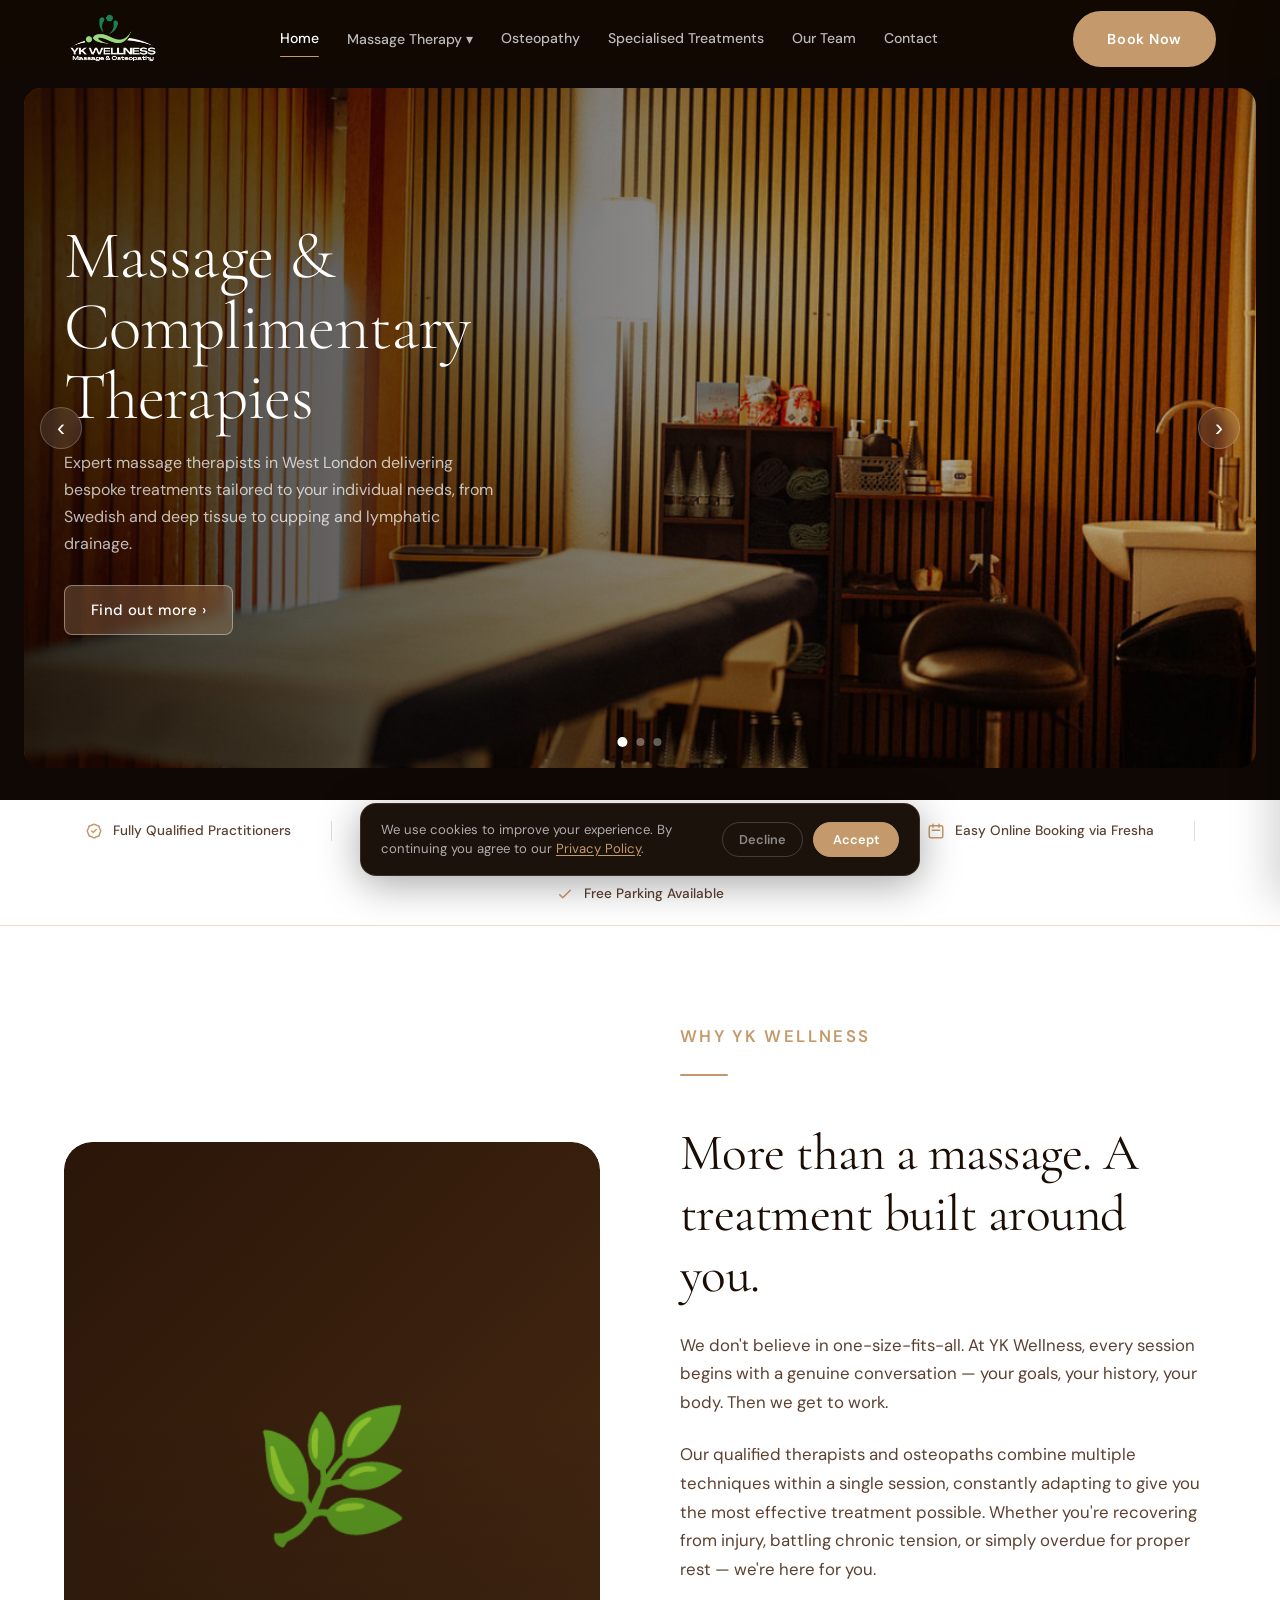
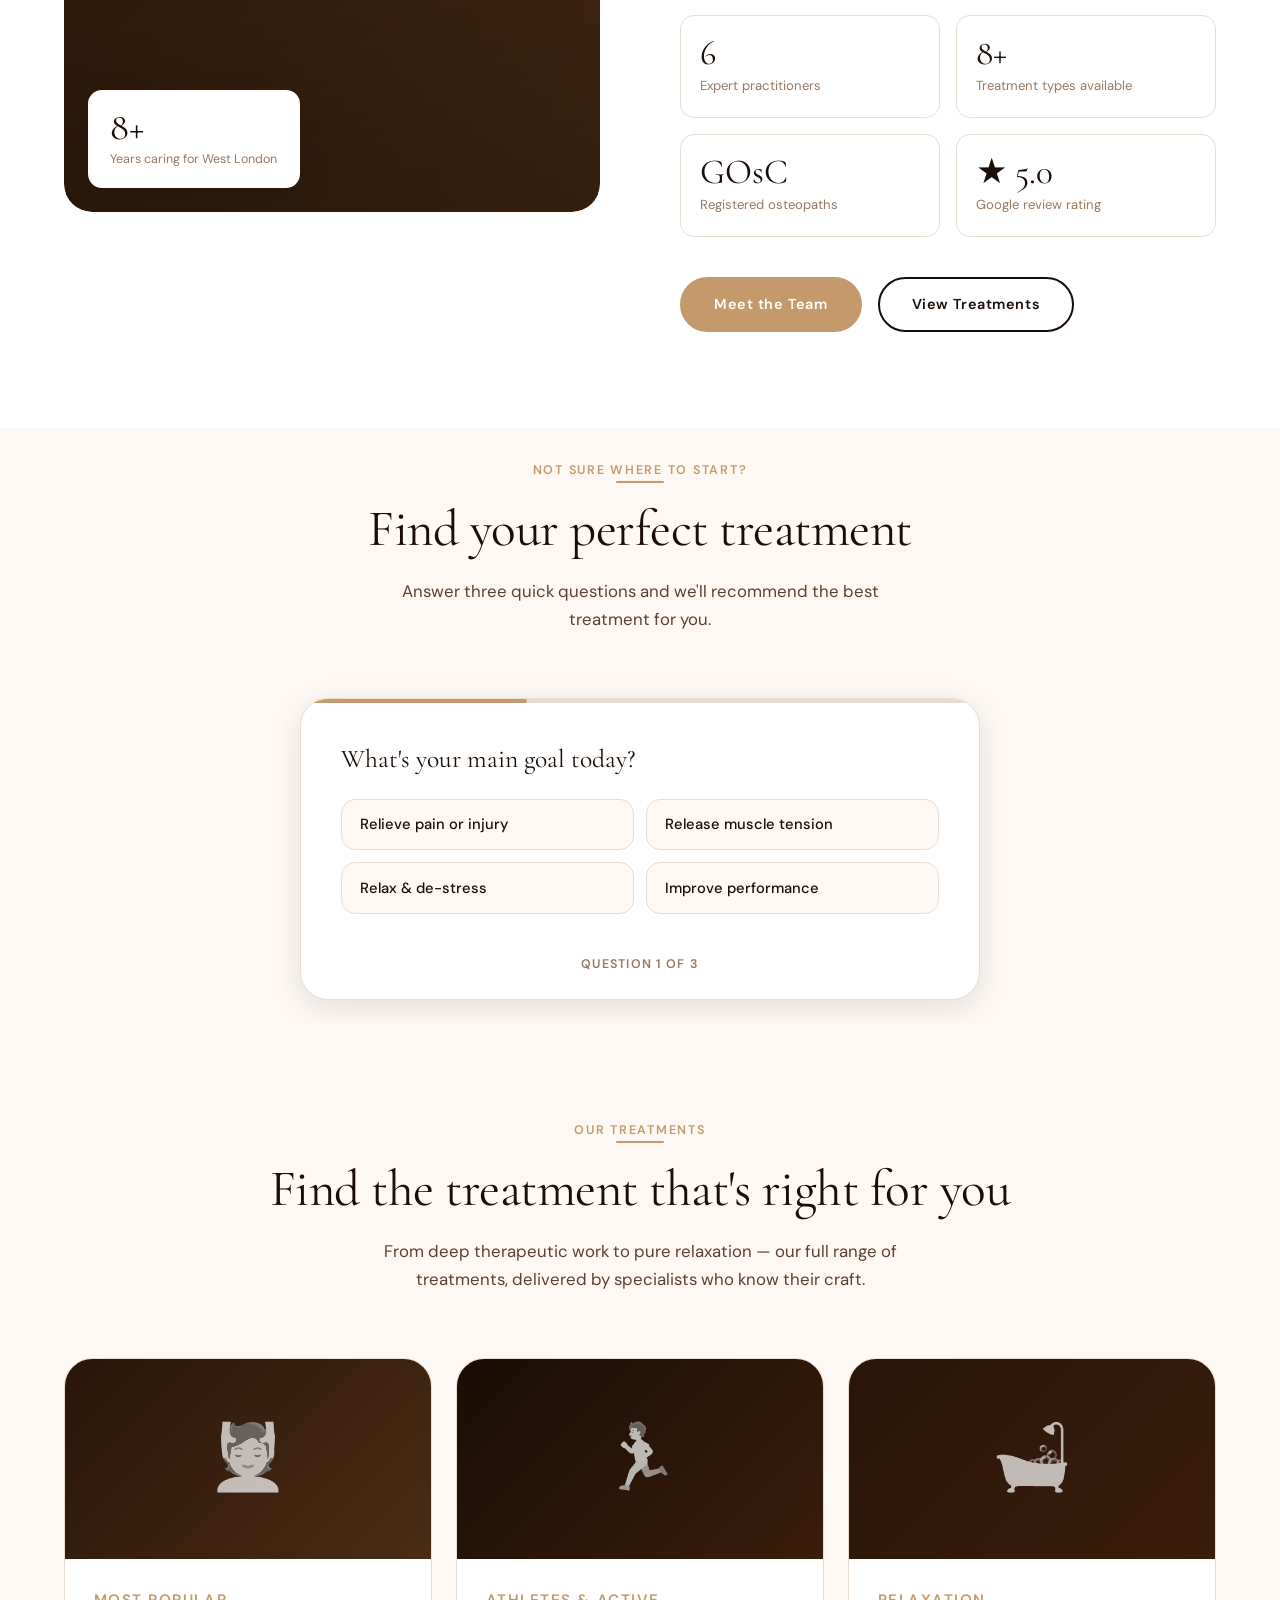
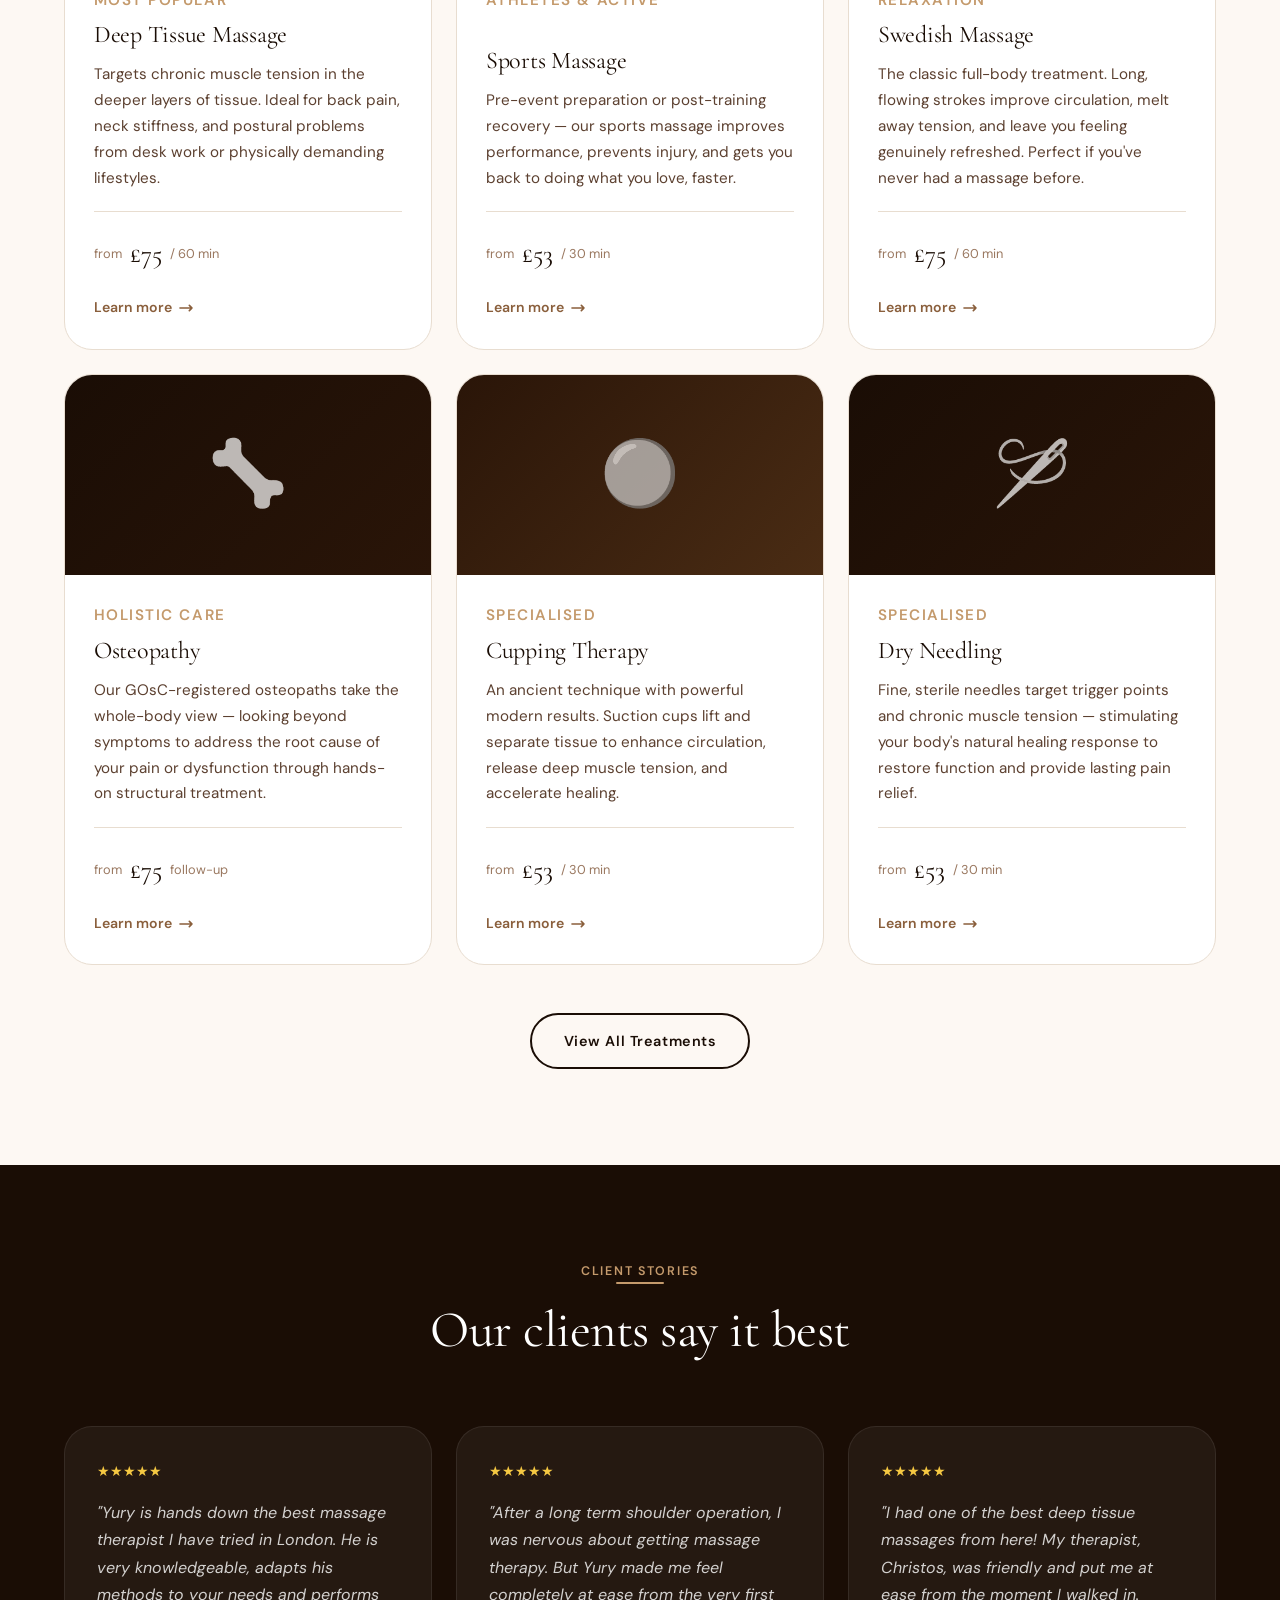
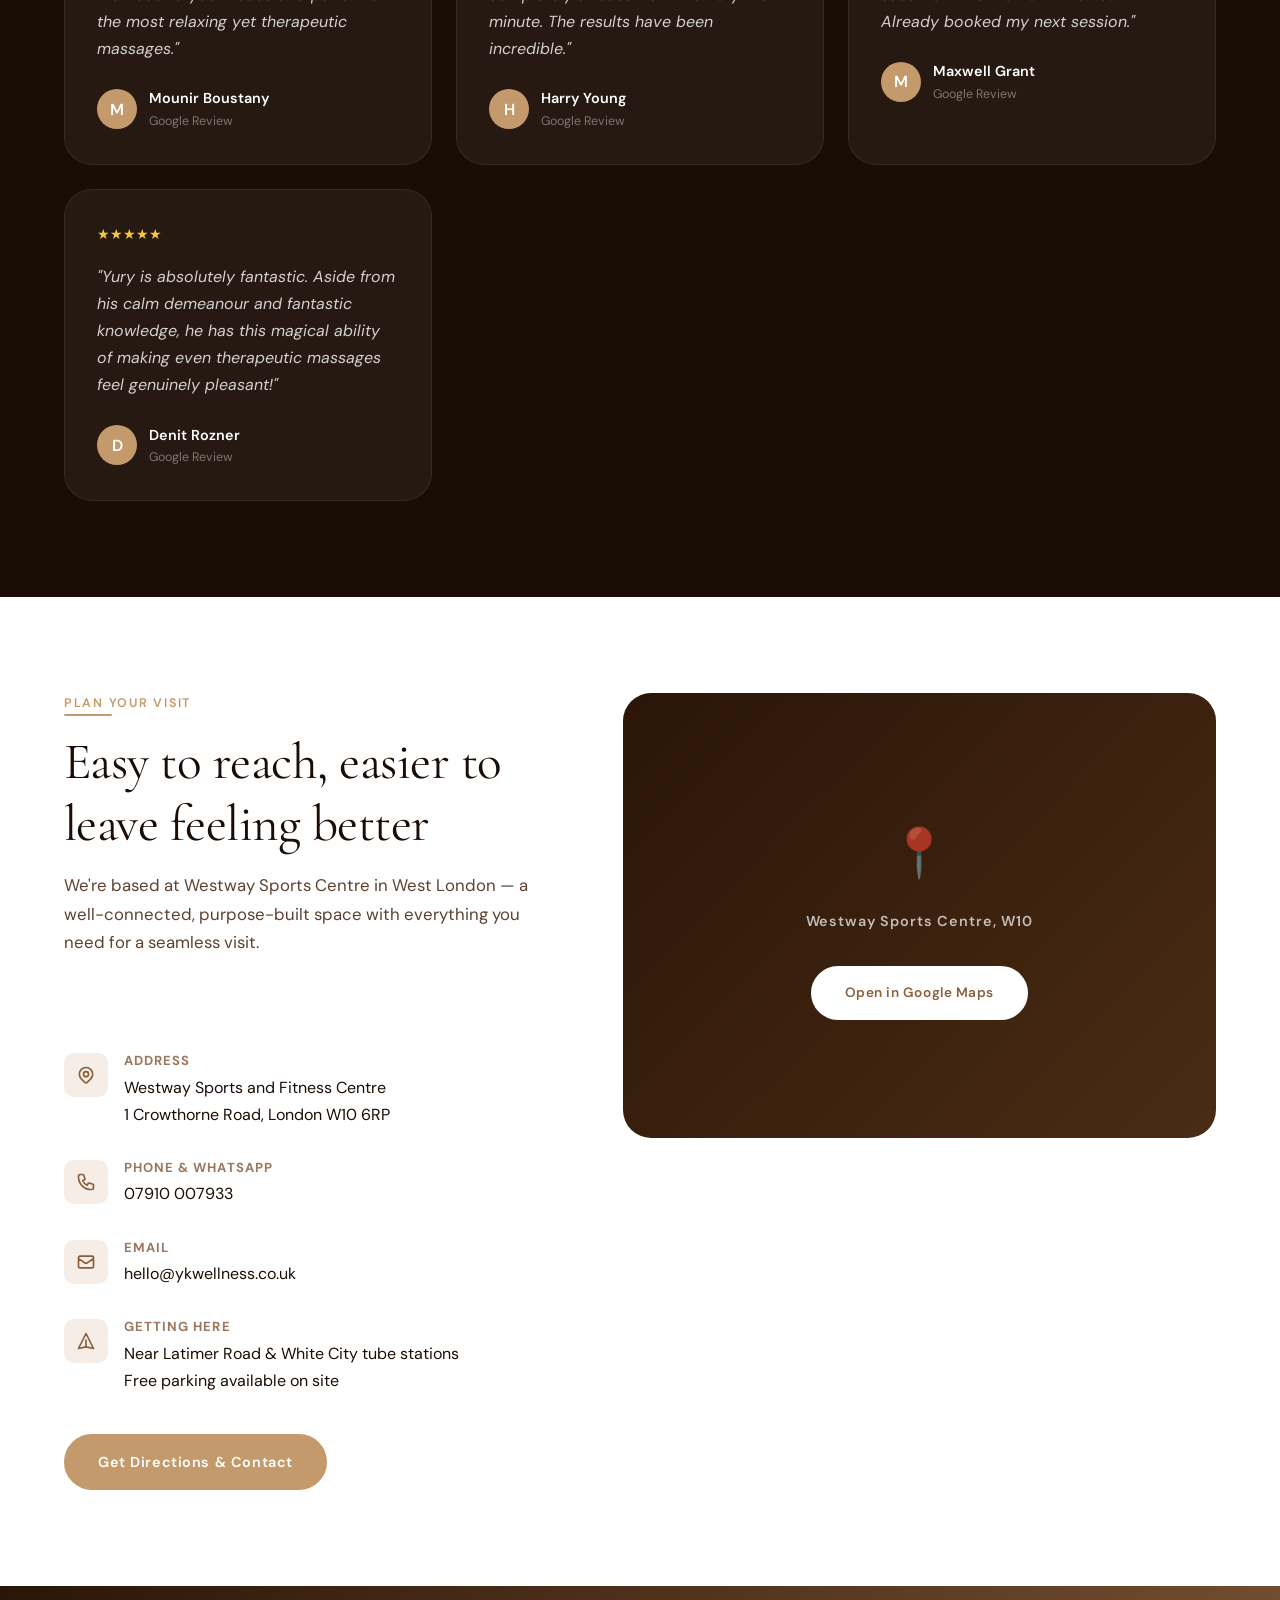
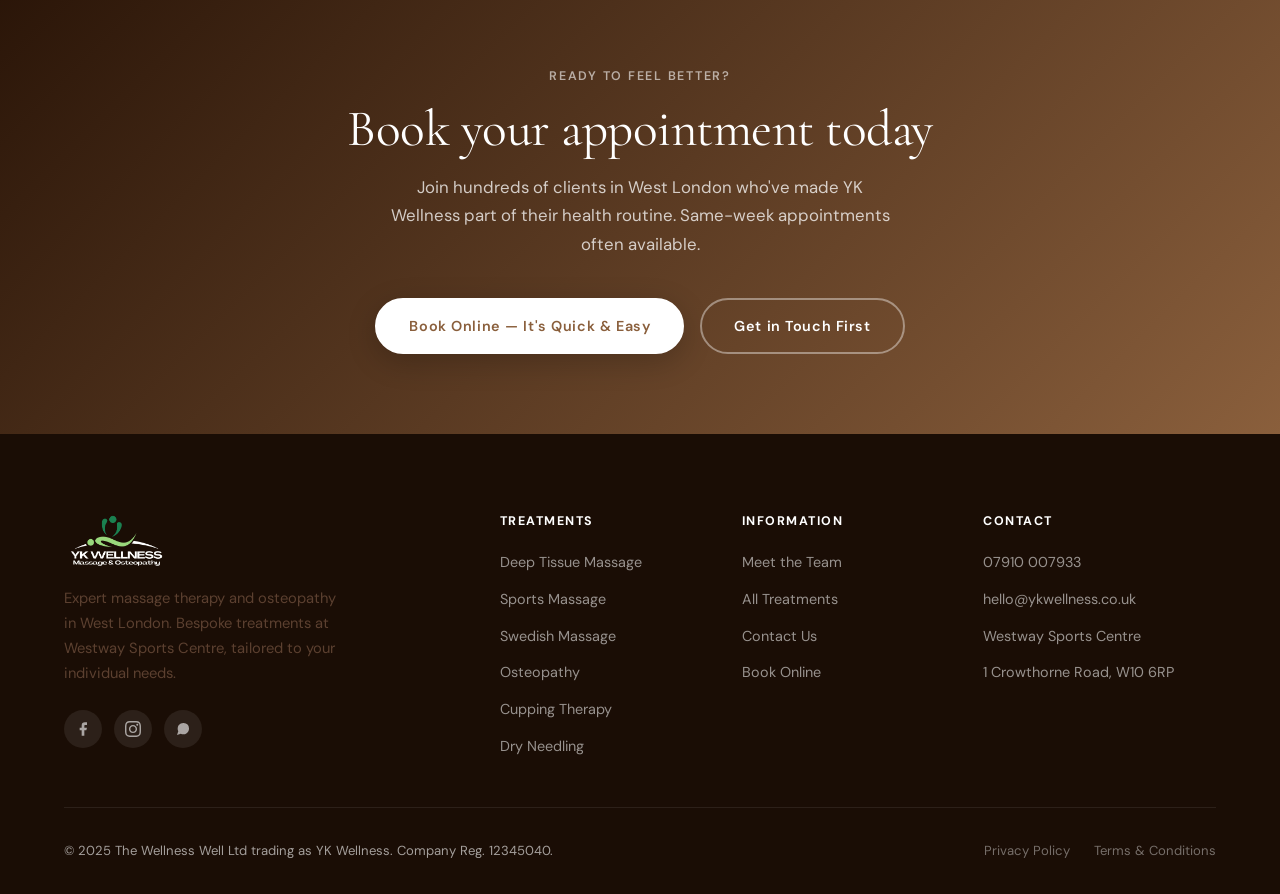
==== index.html @ 0c14c9c2 "first upload" ====
<!DOCTYPE html>
<html lang="en">
<head>
  <meta charset="UTF-8" />
  <meta name="viewport" content="width=device-width, initial-scale=1.0" />
  <title>YK Wellness | Massage Therapy & Osteopathy — West London</title>
  <meta name="description" content="Expert massage therapists and osteopaths in West London. Deep tissue, sports, Swedish massage and more at Westway Sports Centre. Book online today." />
  <link rel="preconnect" href="https://fonts.googleapis.com" />
  <link rel="preconnect" href="https://fonts.gstatic.com" crossorigin />
  <link href="https://fonts.googleapis.com/css2?family=Cormorant+Garamond:ital,wght@0,300;0,400;0,600;1,300;1,400&family=DM+Sans:wght@400;500;600;700&display=swap" rel="stylesheet" />
  <link rel="icon" href="LOGOYKW.png" type="image/png" />
  <link rel="stylesheet" href="style.css" />
</head>
<body>

<!-- NAVIGATION -->
<nav class="nav" id="nav">
  <div class="container">
    <div class="nav__inner">
      <a href="index.html" class="nav__logo"><img src="LOGOYKW.png" alt="YK Wellness" class="nav__logo-img"></a>
      <div class="nav__links">
        <a href="index.html" class="active">Home</a>
        <div class="nav__dropdown">
          <a href="massage-therapy.html">Massage Therapy ▾</a>
          <div class="nav__dropdown-menu">
            <a href="deep-tissue.html">Deep Tissue Massage</a>
            <a href="sports-massage.html">Sports Massage</a>
            <a href="swedish-massage.html">Swedish Massage</a>
            <a href="specialised-treatments.html">CBD Massage</a>
            <a href="specialised-treatments.html">Lymphatic Drainage</a>
          </div>
        </div>
        <a href="osteopathy.html">Osteopathy</a>
        <a href="specialised-treatments.html">Specialised Treatments</a>
        <a href="team.html">Our Team</a>
        <a href="contact.html">Contact</a>
      </div>
      <a href="https://www.fresha.com/a/yk-wellness-london-westway-sports-fitness-centre-uk-1-crowthorne-road-git4ohyh" target="_blank" class="btn btn-primary nav__cta">Book Now</a>
      <button class="nav__hamburger" id="hamburger" aria-label="Menu">
        <span></span><span></span><span></span>
      </button>
    </div>
  </div>
</nav>

<!-- MOBILE NAV OVERLAY -->
<div class="nav__mobile-overlay" id="mobileOverlay"></div>

<!-- MOBILE NAV DRAWER -->
<div class="nav__mobile" id="mobileNav">
  <button class="nav__mobile-close" id="mobileClose" aria-label="Close menu">&times;</button>
  <a href="index.html">Home</a>
  <a href="massage-therapy.html">Massage Therapy</a>
  <div class="nav__mobile-sub">
    <a href="deep-tissue.html">— Deep Tissue</a>
    <a href="sports-massage.html">— Sports Massage</a>
    <a href="swedish-massage.html">— Swedish Massage</a>
  </div>
  <a href="osteopathy.html">Osteopathy</a>
  <a href="specialised-treatments.html">Specialised Treatments</a>
  <a href="team.html">Our Team</a>
  <a href="contact.html">Contact</a>
  <a href="https://www.fresha.com/a/yk-wellness-london-westway-sports-fitness-centre-uk-1-crowthorne-road-git4ohyh" target="_blank" class="btn btn-primary">Book Appointment</a>
</div>

<!-- HERO SLIDER -->
<section class="hero-slider" id="heroSlider">
  <div class="hero-slider__card">

    <!-- Slide 1: Massage & Complimentary Therapies -->
    <div class="hero-slide active">
      <div class="hero-slide__img"></div>
      <div class="hero-slide__overlay"></div>
      <div class="hero-slide__content">
        <h1>Massage &amp;<br />Complimentary Therapies</h1>
        <p class="hero-slide__sub">Expert massage therapists in West London delivering bespoke treatments tailored to your individual needs, from Swedish and deep tissue to cupping and lymphatic drainage.</p>
        <a href="massage-therapy.html" class="btn btn-slide">Find out more &rsaquo;</a>
      </div>
    </div>

    <!-- Slide 2: Sports & Remedial Massage -->
    <div class="hero-slide">
      <div class="hero-slide__img"></div>
      <div class="hero-slide__overlay"></div>
      <div class="hero-slide__content">
        <h1>Sports &amp; Remedial<br />Massage</h1>
        <p class="hero-slide__sub">Specialist sports massage and remedial therapy combining advanced techniques to treat injuries, enhance performance, and accelerate recovery for athletes and active individuals across West London.</p>
        <a href="sports-massage.html" class="btn btn-slide">Find out more &rsaquo;</a>
      </div>
    </div>

    <!-- Slide 3: Osteopathy -->
    <div class="hero-slide">
      <div class="hero-slide__img"></div>
      <div class="hero-slide__overlay"></div>
      <div class="hero-slide__content">
        <h1>Osteopathy</h1>
        <p class="hero-slide__sub">Our osteopaths take a holistic approach to care, considering your general health, lifestyle, and personal circumstances to create a treatment plan that suits your individual needs.</p>
        <a href="osteopathy.html" class="btn btn-slide">Find out more &rsaquo;</a>
      </div>
    </div>

    <!-- Prev / Next arrows -->
    <button class="hero-slider__arrow hero-slider__arrow--prev" aria-label="Previous slide">&#8249;</button>
    <button class="hero-slider__arrow hero-slider__arrow--next" aria-label="Next slide">&#8250;</button>

    <!-- Dot indicators -->
    <div class="hero-slider__dots">
      <button class="hero-slider__dot active" aria-label="Slide 1"></button>
      <button class="hero-slider__dot" aria-label="Slide 2"></button>
      <button class="hero-slider__dot" aria-label="Slide 3"></button>
    </div>

  </div>
</section>

<!-- TRUST BAR -->
<div class="trust-bar">
  <div class="trust-bar__track">
    <div class="trust-bar__inner">
      <div class="trust-item"><svg width="18" height="18" fill="none" viewBox="0 0 24 24" stroke="currentColor" stroke-width="2"><path stroke-linecap="round" stroke-linejoin="round" d="M9 12l2 2 4-4M7.835 4.697a3.42 3.42 0 001.946-.806 3.42 3.42 0 014.438 0 3.42 3.42 0 001.946.806 3.42 3.42 0 013.138 3.138 3.42 3.42 0 00.806 1.946 3.42 3.42 0 010 4.438 3.42 3.42 0 00-.806 1.946 3.42 3.42 0 01-3.138 3.138 3.42 3.42 0 00-1.946.806 3.42 3.42 0 01-4.438 0 3.42 3.42 0 00-1.946-.806 3.42 3.42 0 01-3.138-3.138 3.42 3.42 0 00-.806-1.946 3.42 3.42 0 010-4.438 3.42 3.42 0 00.806-1.946 3.42 3.42 0 013.138-3.138z"/></svg>Fully Qualified Practitioners</div>
      <div class="trust-divider"></div>
      <div class="trust-item"><svg width="18" height="18" fill="none" viewBox="0 0 24 24" stroke="currentColor" stroke-width="2"><path stroke-linecap="round" stroke-linejoin="round" d="M17.657 16.657L13.414 20.9a1.998 1.998 0 01-2.827 0l-4.244-4.243a8 8 0 1111.314 0z"/><path stroke-linecap="round" stroke-linejoin="round" d="M15 11a3 3 0 11-6 0 3 3 0 016 0z"/></svg>Westway Sports Centre, W10</div>
      <div class="trust-divider"></div>
      <div class="trust-item"><svg width="18" height="18" fill="none" viewBox="0 0 24 24" stroke="currentColor" stroke-width="2"><path stroke-linecap="round" stroke-linejoin="round" d="M11.049 2.927c.3-.921 1.603-.921 1.902 0l1.519 4.674a1 1 0 00.95.69h4.915c.969 0 1.371 1.24.588 1.81l-3.976 2.888a1 1 0 00-.363 1.118l1.518 4.674c.3.922-.755 1.688-1.538 1.118l-3.976-2.888a1 1 0 00-1.176 0l-3.976 2.888c-.783.57-1.838-.197-1.538-1.118l1.518-4.674a1 1 0 00-.363-1.118l-3.976-2.888c-.784-.57-.38-1.81.588-1.81h4.914a1 1 0 00.951-.69l1.519-4.674z"/></svg>5-Star Google Reviews</div>
      <div class="trust-divider"></div>
      <div class="trust-item"><svg width="18" height="18" fill="none" viewBox="0 0 24 24" stroke="currentColor" stroke-width="2"><path stroke-linecap="round" stroke-linejoin="round" d="M8 7V3m8 4V3m-9 8h10M5 21h14a2 2 0 002-2V7a2 2 0 00-2-2H5a2 2 0 00-2 2v12a2 2 0 002 2z"/></svg>Easy Online Booking via Fresha</div>
      <div class="trust-divider"></div>
      <div class="trust-item"><svg width="18" height="18" fill="none" viewBox="0 0 24 24" stroke="currentColor" stroke-width="2"><path stroke-linecap="round" stroke-linejoin="round" d="M5 13l4 4L19 7"/></svg>Free Parking Available</div>
      <!-- Duplicate set for seamless loop -->
      <div class="trust-divider trust-loop-only"></div>
      <div class="trust-item trust-loop-only"><svg width="18" height="18" fill="none" viewBox="0 0 24 24" stroke="currentColor" stroke-width="2"><path stroke-linecap="round" stroke-linejoin="round" d="M9 12l2 2 4-4M7.835 4.697a3.42 3.42 0 001.946-.806 3.42 3.42 0 014.438 0 3.42 3.42 0 001.946.806 3.42 3.42 0 013.138 3.138 3.42 3.42 0 00.806 1.946 3.42 3.42 0 010 4.438 3.42 3.42 0 00-.806 1.946 3.42 3.42 0 01-3.138 3.138 3.42 3.42 0 00-1.946.806 3.42 3.42 0 01-4.438 0 3.42 3.42 0 00-1.946-.806 3.42 3.42 0 01-3.138-3.138 3.42 3.42 0 00-.806-1.946 3.42 3.42 0 010-4.438 3.42 3.42 0 00.806-1.946 3.42 3.42 0 013.138-3.138z"/></svg>Fully Qualified Practitioners</div>
      <div class="trust-divider trust-loop-only"></div>
      <div class="trust-item trust-loop-only"><svg width="18" height="18" fill="none" viewBox="0 0 24 24" stroke="currentColor" stroke-width="2"><path stroke-linecap="round" stroke-linejoin="round" d="M17.657 16.657L13.414 20.9a1.998 1.998 0 01-2.827 0l-4.244-4.243a8 8 0 1111.314 0z"/><path stroke-linecap="round" stroke-linejoin="round" d="M15 11a3 3 0 11-6 0 3 3 0 016 0z"/></svg>Westway Sports Centre, W10</div>
      <div class="trust-divider trust-loop-only"></div>
      <div class="trust-item trust-loop-only"><svg width="18" height="18" fill="none" viewBox="0 0 24 24" stroke="currentColor" stroke-width="2"><path stroke-linecap="round" stroke-linejoin="round" d="M11.049 2.927c.3-.921 1.603-.921 1.902 0l1.519 4.674a1 1 0 00.95.69h4.915c.969 0 1.371 1.24.588 1.81l-3.976 2.888a1 1 0 00-.363 1.118l1.518 4.674c.3.922-.755 1.688-1.538 1.118l-3.976-2.888a1 1 0 00-1.176 0l-3.976 2.888c-.783.57-1.838-.197-1.538-1.118l1.518-4.674a1 1 0 00-.363-1.118l-3.976-2.888c-.784-.57-.38-1.81.588-1.81h4.914a1 1 0 00.951-.69l1.519-4.674z"/></svg>5-Star Google Reviews</div>
      <div class="trust-divider trust-loop-only"></div>
      <div class="trust-item trust-loop-only"><svg width="18" height="18" fill="none" viewBox="0 0 24 24" stroke="currentColor" stroke-width="2"><path stroke-linecap="round" stroke-linejoin="round" d="M8 7V3m8 4V3m-9 8h10M5 21h14a2 2 0 002-2V7a2 2 0 00-2-2H5a2 2 0 00-2 2v12a2 2 0 002 2z"/></svg>Easy Online Booking via Fresha</div>
      <div class="trust-divider trust-loop-only"></div>
      <div class="trust-item trust-loop-only"><svg width="18" height="18" fill="none" viewBox="0 0 24 24" stroke="currentColor" stroke-width="2"><path stroke-linecap="round" stroke-linejoin="round" d="M5 13l4 4L19 7"/></svg>Free Parking Available</div>
    </div>
  </div>
</div>

<!-- INTRO / ABOUT -->
<section class="bg-white">
  <div class="container">
    <div class="intro-split">
      <div class="intro-split__visual">
        <div class="intro-split__box">
          🌿
        </div>
        <div class="intro-split__badge">
          <div class="intro-split__badge-num">8+</div>
          <div class="intro-split__badge-label">Years caring for West London</div>
        </div>
      </div>
      <div class="intro-split__text fade-up">
        <p class="eyebrow">Why YK Wellness</p>
        <div class="divider"></div>
        <h2>More than a massage. A treatment built around you.</h2>
        <p>We don't believe in one-size-fits-all. At YK Wellness, every session begins with a genuine conversation — your goals, your history, your body. Then we get to work.</p>
        <p>Our qualified therapists and osteopaths combine multiple techniques within a single session, constantly adapting to give you the most effective treatment possible. Whether you're recovering from injury, battling chronic tension, or simply overdue for proper rest — we're here for you.</p>
        <div class="intro-split__stats">
          <div class="stat-box">
            <div class="stat-box__num">6</div>
            <div class="stat-box__label">Expert practitioners</div>
          </div>
          <div class="stat-box">
            <div class="stat-box__num">8+</div>
            <div class="stat-box__label">Treatment types available</div>
          </div>
          <div class="stat-box">
            <div class="stat-box__num">GOsC</div>
            <div class="stat-box__label">Registered osteopaths</div>
          </div>
          <div class="stat-box">
            <div class="stat-box__num">★ 5.0</div>
            <div class="stat-box__label">Google review rating</div>
          </div>
        </div>
        <div style="display:flex;gap:1rem;flex-wrap:wrap;margin-top:1rem;">
          <a href="team.html" class="btn btn-primary">Meet the Team</a>
          <a href="massage-therapy.html" class="btn btn-outline">View Treatments</a>
        </div>
      </div>
    </div>
  </div>
</section>

<!-- TREATMENT QUIZ -->
<section class="quiz-section bg-ivory" id="quiz">
  <div class="container">
    <div class="section-header section-header--center fade-up">
      <p class="eyebrow">Not sure where to start?</p>
      <div class="divider divider--center"></div>
      <h2>Find your perfect treatment</h2>
      <p>Answer three quick questions and we'll recommend the best treatment for you.</p>
    </div>

    <div class="quiz-wrap fade-up">

      <!-- Progress bar -->
      <div class="quiz-progress">
        <div class="quiz-progress__bar" id="quizProgress"></div>
      </div>

      <!-- Q1 -->
      <div class="quiz-step active" id="quizStep1">
        <p class="quiz-q">What's your main goal today?</p>
        <div class="quiz-options">
          <button class="quiz-opt" data-next="2" data-val="pain">Relieve pain or injury</button>
          <button class="quiz-opt" data-next="2" data-val="tension">Release muscle tension</button>
          <button class="quiz-opt" data-next="2" data-val="relax">Relax &amp; de-stress</button>
          <button class="quiz-opt" data-next="2" data-val="performance">Improve performance</button>
        </div>
      </div>

      <!-- Q2 -->
      <div class="quiz-step" id="quizStep2">
        <p class="quiz-q">How would you describe the discomfort?</p>
        <div class="quiz-options">
          <button class="quiz-opt" data-next="3" data-val="chronic">Ongoing / chronic</button>
          <button class="quiz-opt" data-next="3" data-val="acute">Recent or acute</button>
          <button class="quiz-opt" data-next="3" data-val="stiff">Stiffness &amp; tightness</button>
          <button class="quiz-opt" data-next="3" data-val="none">No pain, just maintenance</button>
        </div>
      </div>

      <!-- Q3 -->
      <div class="quiz-step" id="quizStep3">
        <p class="quiz-q">Which area concerns you most?</p>
        <div class="quiz-options">
          <button class="quiz-opt" data-next="result" data-val="back">Back, neck or shoulders</button>
          <button class="quiz-opt" data-next="result" data-val="legs">Legs, hips or glutes</button>
          <button class="quiz-opt" data-next="result" data-val="whole">Whole body</button>
          <button class="quiz-opt" data-next="result" data-val="spine">Spine or posture</button>
        </div>
      </div>

      <!-- Result -->
      <div class="quiz-step quiz-result" id="quizResult">
        <div class="quiz-result__icon" id="quizResultIcon">💆</div>
        <p class="eyebrow" id="quizResultTag">Recommended for you</p>
        <h3 id="quizResultTitle">Deep Tissue Massage</h3>
        <p id="quizResultDesc">Targets the deeper layers of muscle tissue to relieve chronic tension, reduce pain, and restore full movement.</p>
        <div class="quiz-result__actions">
          <a href="https://www.fresha.com/a/yk-wellness-london-westway-sports-fitness-centre-uk-1-crowthorne-road-git4ohyh" target="_blank" class="btn btn-primary">Book this treatment</a>
          <button class="btn btn-outline quiz-restart" id="quizRestart">Start again</button>
        </div>
      </div>

      <!-- Step counter -->
      <p class="quiz-counter" id="quizCounter">Question 1 of 3</p>
    </div>
  </div>
</section>

<!-- TREATMENTS -->
<section class="bg-ivory">
  <div class="container">
    <div class="section-header section-header--center fade-up">
      <p class="eyebrow">Our Treatments</p>
      <div class="divider divider--center"></div>
      <h2>Find the treatment that's right for you</h2>
      <p>From deep therapeutic work to pure relaxation — our full range of treatments, delivered by specialists who know their craft.</p>
    </div>
    <div class="treatments-grid">
      <div class="treatment-card fade-up">
        <div class="treatment-card__visual vis-deep">
          <span class="vis-icon">💆</span>
        </div>
        <div class="treatment-card__body">
          <p class="treatment-card__tag">Most Popular</p>
          <h3>Deep Tissue Massage</h3>
          <p>Targets chronic muscle tension in the deeper layers of tissue. Ideal for back pain, neck stiffness, and postural problems from desk work or physically demanding lifestyles.</p>
          <div class="treatment-card__price">
            <span class="treatment-card__price-from">from</span>
            <span class="treatment-card__price-val">£75</span>
            <span class="treatment-card__price-unit">/ 60 min</span>
          </div>
          <a href="deep-tissue.html" class="treatment-card__link">
            Learn more
            <svg width="16" height="16" fill="none" viewBox="0 0 24 24" stroke="currentColor" stroke-width="2.5"><path stroke-linecap="round" stroke-linejoin="round" d="M17 8l4 4m0 0l-4 4m4-4H3"/></svg>
          </a>
        </div>
      </div>
      <div class="treatment-card fade-up">
        <div class="treatment-card__visual vis-sports">
          <span class="vis-icon">🏃</span>
        </div>
        <div class="treatment-card__body">
          <p class="treatment-card__tag">Athletes & Active</p>
          <h3>Sports Massage</h3>
          <p>Pre-event preparation or post-training recovery — our sports massage improves performance, prevents injury, and gets you back to doing what you love, faster.</p>
          <div class="treatment-card__price">
            <span class="treatment-card__price-from">from</span>
            <span class="treatment-card__price-val">£53</span>
            <span class="treatment-card__price-unit">/ 30 min</span>
          </div>
          <a href="sports-massage.html" class="treatment-card__link">
            Learn more
            <svg width="16" height="16" fill="none" viewBox="0 0 24 24" stroke="currentColor" stroke-width="2.5"><path stroke-linecap="round" stroke-linejoin="round" d="M17 8l4 4m0 0l-4 4m4-4H3"/></svg>
          </a>
        </div>
      </div>
      <div class="treatment-card fade-up">
        <div class="treatment-card__visual vis-swedish">
          <span class="vis-icon">🛁</span>
        </div>
        <div class="treatment-card__body">
          <p class="treatment-card__tag">Relaxation</p>
          <h3>Swedish Massage</h3>
          <p>The classic full-body treatment. Long, flowing strokes improve circulation, melt away tension, and leave you feeling genuinely refreshed. Perfect if you've never had a massage before.</p>
          <div class="treatment-card__price">
            <span class="treatment-card__price-from">from</span>
            <span class="treatment-card__price-val">£75</span>
            <span class="treatment-card__price-unit">/ 60 min</span>
          </div>
          <a href="swedish-massage.html" class="treatment-card__link">
            Learn more
            <svg width="16" height="16" fill="none" viewBox="0 0 24 24" stroke="currentColor" stroke-width="2.5"><path stroke-linecap="round" stroke-linejoin="round" d="M17 8l4 4m0 0l-4 4m4-4H3"/></svg>
          </a>
        </div>
      </div>
      <div class="treatment-card fade-up">
        <div class="treatment-card__visual vis-osteo">
          <span class="vis-icon">🦴</span>
        </div>
        <div class="treatment-card__body">
          <p class="treatment-card__tag">Holistic Care</p>
          <h3>Osteopathy</h3>
          <p>Our GOsC-registered osteopaths take the whole-body view — looking beyond symptoms to address the root cause of your pain or dysfunction through hands-on structural treatment.</p>
          <div class="treatment-card__price">
            <span class="treatment-card__price-from">from</span>
            <span class="treatment-card__price-val">£75</span>
            <span class="treatment-card__price-unit">follow-up</span>
          </div>
          <a href="osteopathy.html" class="treatment-card__link">
            Learn more
            <svg width="16" height="16" fill="none" viewBox="0 0 24 24" stroke="currentColor" stroke-width="2.5"><path stroke-linecap="round" stroke-linejoin="round" d="M17 8l4 4m0 0l-4 4m4-4H3"/></svg>
          </a>
        </div>
      </div>
      <div class="treatment-card fade-up">
        <div class="treatment-card__visual vis-cupping">
          <span class="vis-icon">🔵</span>
        </div>
        <div class="treatment-card__body">
          <p class="treatment-card__tag">Specialised</p>
          <h3>Cupping Therapy</h3>
          <p>An ancient technique with powerful modern results. Suction cups lift and separate tissue to enhance circulation, release deep muscle tension, and accelerate healing.</p>
          <div class="treatment-card__price">
            <span class="treatment-card__price-from">from</span>
            <span class="treatment-card__price-val">£53</span>
            <span class="treatment-card__price-unit">/ 30 min</span>
          </div>
          <a href="specialised-treatments.html" class="treatment-card__link">
            Learn more
            <svg width="16" height="16" fill="none" viewBox="0 0 24 24" stroke="currentColor" stroke-width="2.5"><path stroke-linecap="round" stroke-linejoin="round" d="M17 8l4 4m0 0l-4 4m4-4H3"/></svg>
          </a>
        </div>
      </div>
      <div class="treatment-card fade-up">
        <div class="treatment-card__visual vis-needling">
          <span class="vis-icon">🪡</span>
        </div>
        <div class="treatment-card__body">
          <p class="treatment-card__tag">Specialised</p>
          <h3>Dry Needling</h3>
          <p>Fine, sterile needles target trigger points and chronic muscle tension — stimulating your body's natural healing response to restore function and provide lasting pain relief.</p>
          <div class="treatment-card__price">
            <span class="treatment-card__price-from">from</span>
            <span class="treatment-card__price-val">£53</span>
            <span class="treatment-card__price-unit">/ 30 min</span>
          </div>
          <a href="specialised-treatments.html" class="treatment-card__link">
            Learn more
            <svg width="16" height="16" fill="none" viewBox="0 0 24 24" stroke="currentColor" stroke-width="2.5"><path stroke-linecap="round" stroke-linejoin="round" d="M17 8l4 4m0 0l-4 4m4-4H3"/></svg>
          </a>
        </div>
      </div>
    </div>
    <div style="text-align:center;margin-top:3rem;">
      <a href="massage-therapy.html" class="btn btn-outline">View All Treatments</a>
    </div>
  </div>
</section>

<!-- TESTIMONIALS -->
<section class="testimonials">
  <div class="container">
    <div class="section-header section-header--center fade-up">
      <p class="eyebrow">Client Stories</p>
      <div class="divider divider--center" style="background:var(--sage)"></div>
      <h2>Our clients say it best</h2>
    </div>
    <div class="testimonials-grid">
      <div class="testimonial-card fade-up">
        <div class="testimonial-card__stars">★★★★★</div>
        <p class="testimonial-card__quote">"Yury is hands down the best massage therapist I have tried in London. He is very knowledgeable, adapts his methods to your needs and performs the most relaxing yet therapeutic massages."</p>
        <div class="testimonial-card__author">
          <div class="testimonial-card__avatar">M</div>
          <div>
            <div class="testimonial-card__name">Mounir Boustany</div>
            <div class="testimonial-card__via">Google Review</div>
          </div>
        </div>
      </div>
      <div class="testimonial-card fade-up">
        <div class="testimonial-card__stars">★★★★★</div>
        <p class="testimonial-card__quote">"After a long term shoulder operation, I was nervous about getting massage therapy. But Yury made me feel completely at ease from the very first minute. The results have been incredible."</p>
        <div class="testimonial-card__author">
          <div class="testimonial-card__avatar">H</div>
          <div>
            <div class="testimonial-card__name">Harry Young</div>
            <div class="testimonial-card__via">Google Review</div>
          </div>
        </div>
      </div>
      <div class="testimonial-card fade-up">
        <div class="testimonial-card__stars">★★★★★</div>
        <p class="testimonial-card__quote">"I had one of the best deep tissue massages from here! My therapist, Christos, was friendly and put me at ease from the moment I walked in. Already booked my next session."</p>
        <div class="testimonial-card__author">
          <div class="testimonial-card__avatar">M</div>
          <div>
            <div class="testimonial-card__name">Maxwell Grant</div>
            <div class="testimonial-card__via">Google Review</div>
          </div>
        </div>
      </div>
      <div class="testimonial-card fade-up">
        <div class="testimonial-card__stars">★★★★★</div>
        <p class="testimonial-card__quote">"Yury is absolutely fantastic. Aside from his calm demeanour and fantastic knowledge, he has this magical ability of making even therapeutic massages feel genuinely pleasant!"</p>
        <div class="testimonial-card__author">
          <div class="testimonial-card__avatar">D</div>
          <div>
            <div class="testimonial-card__name">Denit Rozner</div>
            <div class="testimonial-card__via">Google Review</div>
          </div>
        </div>
      </div>
    </div>
  </div>
</section>

<!-- VISIT -->
<section class="bg-white">
  <div class="container">
    <div class="visit-split">
      <div class="visit-details fade-up">
        <div class="section-header">
          <p class="eyebrow">Plan Your Visit</p>
          <div class="divider"></div>
          <h2>Easy to reach, easier to leave feeling better</h2>
          <p>We're based at Westway Sports Centre in West London — a well-connected, purpose-built space with everything you need for a seamless visit.</p>
        </div>
        <div class="visit-detail-item">
          <div class="visit-detail-icon">
            <svg width="20" height="20" fill="none" viewBox="0 0 24 24" stroke="currentColor" stroke-width="2"><path stroke-linecap="round" stroke-linejoin="round" d="M17.657 16.657L13.414 20.9a1.998 1.998 0 01-2.827 0l-4.244-4.243a8 8 0 1111.314 0z"/><path stroke-linecap="round" stroke-linejoin="round" d="M15 11a3 3 0 11-6 0 3 3 0 016 0z"/></svg>
          </div>
          <div>
            <h4>Address</h4>
            <p>Westway Sports and Fitness Centre<br />1 Crowthorne Road, London W10 6RP</p>
          </div>
        </div>
        <div class="visit-detail-item">
          <div class="visit-detail-icon">
            <svg width="20" height="20" fill="none" viewBox="0 0 24 24" stroke="currentColor" stroke-width="2"><path stroke-linecap="round" stroke-linejoin="round" d="M3 5a2 2 0 012-2h3.28a1 1 0 01.948.684l1.498 4.493a1 1 0 01-.502 1.21l-2.257 1.13a11.042 11.042 0 005.516 5.516l1.13-2.257a1 1 0 011.21-.502l4.493 1.498a1 1 0 01.684.949V19a2 2 0 01-2 2h-1C9.716 21 3 14.284 3 6V5z"/></svg>
          </div>
          <div>
            <h4>Phone & WhatsApp</h4>
            <a href="tel:07910007933">07910 007933</a>
          </div>
        </div>
        <div class="visit-detail-item">
          <div class="visit-detail-icon">
            <svg width="20" height="20" fill="none" viewBox="0 0 24 24" stroke="currentColor" stroke-width="2"><path stroke-linecap="round" stroke-linejoin="round" d="M3 8l7.89 5.26a2 2 0 002.22 0L21 8M5 19h14a2 2 0 002-2V7a2 2 0 00-2-2H5a2 2 0 00-2 2v10a2 2 0 002 2z"/></svg>
          </div>
          <div>
            <h4>Email</h4>
            <a href="mailto:hello@ykwellness.co.uk">hello@ykwellness.co.uk</a>
          </div>
        </div>
        <div class="visit-detail-item">
          <div class="visit-detail-icon">
            <svg width="20" height="20" fill="none" viewBox="0 0 24 24" stroke="currentColor" stroke-width="2"><path stroke-linecap="round" stroke-linejoin="round" d="M12 19l9 2-9-18-9 18 9-2zm0 0v-8"/></svg>
          </div>
          <div>
            <h4>Getting Here</h4>
            <p>Near Latimer Road & White City tube stations<br />Free parking available on site</p>
          </div>
        </div>
        <div style="margin-top:0.5rem;">
          <a href="contact.html" class="btn btn-primary">Get Directions & Contact</a>
        </div>
      </div>
      <div class="map-placeholder fade-up">
        <span>📍</span>
        <span class="map-placeholder__label">Westway Sports Centre, W10</span>
        <a href="https://maps.google.com/?q=Westway+Sports+Centre+1+Crowthorne+Road+London+W10+6RP" target="_blank" class="btn btn-white" style="margin-top:1rem;font-size:0.85rem;">Open in Google Maps</a>
      </div>
    </div>
  </div>
</section>

<!-- CTA BAND -->
<div class="cta-band">
  <div class="container">
    <p class="eyebrow" style="color:rgba(255,255,255,0.6);margin-bottom:0.75rem;">Ready to feel better?</p>
    <h2>Book your appointment today</h2>
    <p>Join hundreds of clients in West London who've made YK Wellness part of their health routine. Same-week appointments often available.</p>
    <div style="display:flex;gap:1rem;justify-content:center;flex-wrap:wrap;">
      <a href="https://www.fresha.com/a/yk-wellness-london-westway-sports-fitness-centre-uk-1-crowthorne-road-git4ohyh" target="_blank" class="btn btn-white">Book Online — It's Quick &amp; Easy</a>
      <a href="contact.html" class="btn btn-outline" style="color:#fff;border-color:rgba(255,255,255,0.4);">Get in Touch First</a>
    </div>
  </div>
</div>

<!-- FOOTER -->
<footer>
  <div class="container">
    <div class="footer-grid">
      <div class="footer-brand">
        <a href="index.html" class="footer-logo"><img src="LOGOYKW.png" alt="YK Wellness" style="height:56px;width:auto;"></a>
        <p>Expert massage therapy and osteopathy in West London. Bespoke treatments at Westway Sports Centre, tailored to your individual needs.</p>
        <div class="footer-social">
          <a href="#" class="social-btn" aria-label="Facebook">
            <svg viewBox="0 0 24 24"><path d="M18 2h-3a5 5 0 0 0-5 5v3H7v4h3v8h4v-8h3l1-4h-4V7a1 1 0 0 1 1-1h3z"/></svg>
          </a>
          <a href="https://www.instagram.com/ykwellness/" target="_blank" class="social-btn" aria-label="Instagram">
            <svg viewBox="0 0 24 24" fill="currentColor"><path d="M12 2.163c3.204 0 3.584.012 4.85.07 3.252.148 4.771 1.691 4.919 4.919.058 1.265.069 1.645.069 4.849 0 3.205-.012 3.584-.069 4.849-.149 3.225-1.664 4.771-4.919 4.919-1.266.058-1.644.07-4.85.07-3.204 0-3.584-.012-4.849-.07-3.26-.149-4.771-1.699-4.919-4.92-.058-1.265-.07-1.644-.07-4.849 0-3.204.013-3.583.07-4.849.149-3.227 1.664-4.771 4.919-4.919 1.266-.057 1.645-.069 4.849-.069zm0-2.163c-3.259 0-3.667.014-4.947.072-4.358.2-6.78 2.618-6.98 6.98-.059 1.281-.073 1.689-.073 4.948 0 3.259.014 3.668.072 4.948.2 4.358 2.618 6.78 6.98 6.98 1.281.058 1.689.072 4.948.072 3.259 0 3.668-.014 4.948-.072 4.354-.2 6.782-2.618 6.979-6.98.059-1.28.073-1.689.073-4.948 0-3.259-.014-3.667-.072-4.947-.196-4.354-2.617-6.78-6.979-6.98-1.281-.059-1.69-.073-4.949-.073zm0 5.838c-3.403 0-6.162 2.759-6.162 6.162s2.759 6.163 6.162 6.163 6.162-2.759 6.162-6.163c0-3.403-2.759-6.162-6.162-6.162zm0 10.162c-2.209 0-4-1.79-4-4 0-2.209 1.791-4 4-4s4 1.791 4 4c0 2.21-1.791 4-4 4zm6.406-11.845c-.796 0-1.441.645-1.441 1.44s.645 1.44 1.441 1.44c.795 0 1.439-.645 1.439-1.44s-.644-1.44-1.439-1.44z"/></svg>
          </a>
          <a href="https://api.whatsapp.com/send/?phone=%2B447910007933&text&type=phone_number&app_absent=0" class="social-btn" aria-label="WhatsApp">
            <svg viewBox="0 0 24 24"><path d="M21 11.5a8.38 8.38 0 0 1-.9 3.8 8.5 8.5 0 0 1-7.6 4.7 8.38 8.38 0 0 1-3.8-.9L3 21l1.9-5.7a8.38 8.38 0 0 1-.9-3.8 8.5 8.5 0 0 1 4.7-7.6 8.38 8.38 0 0 1 3.8-.9h.5a8.48 8.48 0 0 1 8 8v.5z"/></svg>
          </a>
        </div>
      </div>
      <div class="footer-col">
        <h5>Treatments</h5>
        <ul>
          <li><a href="deep-tissue.html">Deep Tissue Massage</a></li>
          <li><a href="sports-massage.html">Sports Massage</a></li>
          <li><a href="swedish-massage.html">Swedish Massage</a></li>
          <li><a href="osteopathy.html">Osteopathy</a></li>
          <li><a href="specialised-treatments.html">Cupping Therapy</a></li>
          <li><a href="specialised-treatments.html">Dry Needling</a></li>
        </ul>
      </div>
      <div class="footer-col">
        <h5>Information</h5>
        <ul>
          <li><a href="team.html">Meet the Team</a></li>
          <li><a href="massage-therapy.html">All Treatments</a></li>
          <li><a href="contact.html">Contact Us</a></li>
          <li><a href="https://www.fresha.com/a/yk-wellness-london-westway-sports-fitness-centre-uk-1-crowthorne-road-git4ohyh" target="_blank">Book Online</a></li>
        </ul>
      </div>
      <div class="footer-col">
        <h5>Contact</h5>
        <ul>
          <li><a href="tel:07910007933">07910 007933</a></li>
          <li><a href="mailto:hello@ykwellness.co.uk">hello@ykwellness.co.uk</a></li>
          <li><a href="#">Westway Sports Centre</a></li>
          <li><a href="#">1 Crowthorne Road, W10 6RP</a></li>
        </ul>
      </div>
    </div>
    <div class="footer-bottom">
      <span>© 2025 The Wellness Well Ltd trading as YK Wellness. Company Reg. 12345040.</span>
      <div style="display:flex;gap:1.5rem;">
        <a href="#">Privacy Policy</a>
        <a href="#">Terms & Conditions</a>
      </div>
    </div>
  </div>
</footer>

<!-- Cookie Banner -->
<div class="cookie-banner" id="cookieBanner">
  <div class="cookie-banner__inner">
    <p>We use cookies to improve your experience. By continuing you agree to our <a href="#">Privacy Policy</a>.</p>
    <div class="cookie-banner__actions">
      <button class="cookie-banner__decline" id="cookieDecline">Decline</button>
      <button class="cookie-banner__accept" id="cookieAccept">Accept</button>
    </div>
  </div>
</div>

<!-- Back to top -->
<button class="back-to-top" id="backToTop" aria-label="Back to top">
  <svg viewBox="0 0 24 24"><polyline points="18 15 12 9 6 15"/></svg>
</button>

<script src="main.js"></script>
</body>
</html>
---- style.css ----
/* =============================================
   YK WELLNESS — Design System
   ============================================= */

:root {
  --ivory:     #fdf8f3;
  --white:     #ffffff;
  --sand:      #e8ddd0;
  --stone:     #c9b89a;
  --sage:      #c49a6c;
  --sage-dark: #8a5f3c;
  --sage-light:#f5ede6;
  --charcoal:  #1a0d05;
  --mid:       #5c4030;
  --light:     #9a7860;
  --accent:    #b5825a;
  --accent-lt: #f5ede6;

  --font-serif: 'Cormorant Garamond', 'Georgia', serif;
  --font-sans:  'DM Sans', 'Helvetica Neue', sans-serif;

  --radius-sm: 6px;
  --radius-md: 14px;
  --radius-lg: 28px;
  --shadow-sm: 0 2px 12px rgba(0,0,0,0.06);
  --shadow-md: 0 8px 32px rgba(0,0,0,0.10);
  --shadow-lg: 0 20px 60px rgba(0,0,0,0.14);
  --transition: all 0.3s cubic-bezier(0.4,0,0.2,1);
}


/* Reset */
*, *::before, *::after { box-sizing: border-box; margin: 0; padding: 0; }
html { scroll-behavior: smooth; font-size: 16px; }
body {
  font-family: var(--font-sans);
  background: var(--ivory);
  color: var(--charcoal);
  line-height: 1.7;
  -webkit-font-smoothing: antialiased;
}
img { max-width: 100%; display: block; }
a { color: inherit; text-decoration: none; }
ul { list-style: none; }

/* Typography */
h1,h2,h3,h4,h5 {
  font-family: var(--font-serif);
  font-weight: 400;
  line-height: 1.2;
  letter-spacing: -0.01em;
}
h1 { font-size: clamp(2.6rem, 6vw, 5rem); }
h2 { font-size: clamp(2rem, 4vw, 3.2rem); }
h3 { font-size: clamp(1.4rem, 2.5vw, 2rem); }
h4 { font-size: 1.25rem; }
p  { color: var(--mid); font-size: 1.05rem; }

.eyebrow {
  font-family: var(--font-sans);
  font-size: 0.78rem;
  font-weight: 600;
  letter-spacing: 0.14em;
  text-transform: uppercase;
  color: var(--sage);
}

/* Layout */
.container { max-width: 1200px; margin: 0 auto; padding: 0 1.5rem; }
.container--narrow { max-width: 780px; margin: 0 auto; padding: 0 1.5rem; }
section { padding: 6rem 0; }

/* Buttons */
.btn {
  display: inline-flex;
  align-items: center;
  gap: 0.5rem;
  font-family: var(--font-sans);
  font-size: 0.9rem;
  font-weight: 600;
  letter-spacing: 0.04em;
  padding: 0.85rem 2rem;
  border-radius: 100px;
  border: 2px solid transparent;
  cursor: pointer;
  transition: var(--transition);
  white-space: nowrap;
}
.btn-primary {
  background: var(--sage);
  color: var(--white);
  border-color: var(--sage);
}
.btn-primary:hover {
  background: var(--sage-dark);
  border-color: var(--sage-dark);
  transform: translateY(-1px);
  box-shadow: 0 6px 20px rgba(90,110,96,0.35);
}
.btn-outline {
  background: transparent;
  color: var(--charcoal);
  border-color: var(--charcoal);
}
.btn-outline:hover {
  background: var(--charcoal);
  color: var(--white);
  transform: translateY(-1px);
}
.btn-white {
  background: var(--white);
  color: var(--sage-dark);
  border-color: var(--white);
}
.btn-white:hover {
  background: var(--ivory);
  transform: translateY(-1px);
  box-shadow: 0 6px 20px rgba(0,0,0,0.12);
}

/* =============================================
   NAVIGATION
   ============================================= */
.nav {
  position: fixed;
  top: 0; left: 0; right: 0;
  z-index: 1000;
  transition: var(--transition);
  padding: 0.7rem 0;
  background: rgba(18, 9, 3, 0.92);
  backdrop-filter: blur(14px);
  -webkit-backdrop-filter: blur(14px);
}
.nav.scrolled {
  background: rgba(18, 9, 3, 0.98);
  box-shadow: 0 1px 0 rgba(255,255,255,0.06);
  padding: 0.5rem 0;
}
.nav__inner {
  display: flex;
  align-items: center;
  justify-content: space-between;
  gap: 2rem;
}
.nav__logo {
  flex-shrink: 0;
  display: flex;
  align-items: center;
}
.nav__logo-img {
  height: 52px;
  width: auto;
  display: block;
}
.nav__links {
  display: flex;
  align-items: center;
  gap: 0.25rem;
}
.nav__links a {
  font-size: 0.88rem;
  font-weight: 500;
  color: rgba(255,255,255,0.72);
  padding: 0.4rem 0.75rem;
  border-radius: 6px;
  transition: var(--transition);
  position: relative;
}
.nav__links a:hover, .nav__links a.active { color: var(--white); }
.nav__links a::after {
  content: '';
  position: absolute;
  bottom: 0; left: 0.75rem; right: 0.75rem;
  height: 1.5px;
  background: var(--sage);
  transform: scaleX(0);
  transition: var(--transition);
  border-radius: 2px;
}
.nav__links a:hover::after, .nav__links a.active::after { transform: scaleX(1); }

/* Dropdown */
.nav__dropdown { position: relative; }
.nav__dropdown-menu {
  position: absolute;
  top: 100%;
  left: 50%;
  transform: translateX(-50%) translateY(8px);
  background: rgba(22, 11, 4, 0.97);
  border-radius: var(--radius-md);
  box-shadow: var(--shadow-lg);
  padding: 1.25rem 0.75rem 0.75rem; /* extra top padding fills the hover gap seamlessly */
  min-width: 220px;
  opacity: 0;
  pointer-events: none;
  transition: var(--transition);
  border: 1px solid rgba(255,255,255,0.1);
  backdrop-filter: blur(12px);
}
.nav__dropdown:hover .nav__dropdown-menu,
.nav__dropdown:focus-within .nav__dropdown-menu {
  opacity: 1;
  pointer-events: all;
  transform: translateX(-50%) translateY(0);
}
.nav__dropdown-menu a {
  display: block;
  padding: 0.55rem 0.9rem;
  border-radius: 6px;
  font-size: 0.88rem;
  color: rgba(255,255,255,0.7);
  white-space: nowrap;
}
.nav__dropdown-menu a::after { display: none; }
.nav__dropdown-menu a:hover { background: rgba(196,154,108,0.15); color: var(--sage); }

.nav__cta { margin-left: 1rem; }
.nav__hamburger {
  display: none;
  flex-direction: column;
  gap: 5px;
  background: none;
  border: none;
  cursor: pointer;
  padding: 4px;
}
.nav__hamburger span {
  width: 24px;
  height: 2px;
  background: var(--white);
  border-radius: 2px;
  transition: var(--transition);
  display: block;
}

/* Mobile nav — right-side drawer */
.nav__mobile {
  display: flex;
  flex-direction: column;
  position: fixed;
  top: 0; right: 0; bottom: 0;
  width: min(80vw, 340px);
  background: #fff;
  z-index: 1001;
  padding: 1.5rem 1.75rem 2rem;
  overflow-y: auto;
  transform: translateX(100%);
  transition: transform 0.32s cubic-bezier(0.4,0,0.2,1);
  box-shadow: -8px 0 40px rgba(0,0,0,0.18);
}
.nav__mobile.open { transform: translateX(0); }

/* Dark overlay behind drawer */
.nav__mobile-overlay {
  display: none;
  position: fixed;
  inset: 0;
  background: rgba(0,0,0,0.5);
  z-index: 1000;
}
.nav__mobile-overlay.open { display: block; }

/* Close button */
.nav__mobile-close {
  align-self: flex-end;
  background: none;
  border: none;
  font-size: 1.6rem;
  cursor: pointer;
  color: var(--charcoal);
  line-height: 1;
  padding: 0.25rem;
  margin-bottom: 1.5rem;
}

/* Nav links in drawer */
.nav__mobile a {
  font-family: var(--font-sans);
  font-size: 1.15rem;
  font-weight: 500;
  color: var(--charcoal);
  padding: 0.9rem 0;
  border-bottom: 1px solid var(--sand);
  display: block;
  text-decoration: none;
}
.nav__mobile a:last-of-type { border-bottom: none; }
.nav__mobile .nav__mobile-sub { padding-left: 1rem; }
.nav__mobile .nav__mobile-sub a {
  font-size: 0.95rem;
  color: var(--mid);
  padding: 0.55rem 0;
}

/* CTA button at bottom of drawer */
.nav__mobile .btn {
  margin-top: auto;
  padding-top: 0;
  width: 100%;
  justify-content: center;
  border-radius: 10px;
  background: #1a0d05;
  color: #fff;
  border-color: #1a0d05;
  font-size: 1rem;
  padding: 1rem;
}

/* =============================================
   HERO
   ============================================= */
.hero {
  min-height: 100vh;
  display: flex;
  flex-direction: column;
  justify-content: flex-end;
  padding-bottom: 5rem;
  background: var(--charcoal);
  position: relative;
  overflow: hidden;
}
.hero__bg {
  position: absolute;
  inset: 0;
  background: linear-gradient(
    135deg,
    #1a2420 0%,
    #2d3d35 40%,
    #3d4f45 70%,
    #4a5f54 100%
  );
}
.hero__pattern {
  position: absolute;
  inset: 0;
  background-image:
    radial-gradient(circle at 20% 80%, rgba(122,144,128,0.18) 0%, transparent 50%),
    radial-gradient(circle at 80% 20%, rgba(181,130,90,0.12) 0%, transparent 50%),
    radial-gradient(circle at 50% 50%, rgba(255,255,255,0.03) 0%, transparent 60%);
}
.hero__content {
  position: relative;
  z-index: 2;
  max-width: 800px;
}
.hero__eyebrow {
  color: var(--sage);
  margin-bottom: 1.5rem;
}
.hero h1 {
  color: var(--white);
  margin-bottom: 1.5rem;
  font-weight: 300;
}
.hero h1 em {
  font-style: italic;
  color: rgba(255,255,255,0.6);
}
.hero__sub {
  color: rgba(255,255,255,0.65);
  font-size: 1.15rem;
  max-width: 520px;
  margin-bottom: 2.5rem;
}
.hero__actions { display: flex; gap: 1rem; flex-wrap: wrap; }

.hero__scroll {
  position: absolute;
  bottom: 2rem;
  right: 2rem;
  z-index: 2;
  display: flex;
  flex-direction: column;
  align-items: center;
  gap: 0.5rem;
  color: rgba(255,255,255,0.4);
  font-size: 0.72rem;
  letter-spacing: 0.12em;
  text-transform: uppercase;
}
.hero__scroll-line {
  width: 1px;
  height: 60px;
  background: linear-gradient(to bottom, rgba(255,255,255,0.4), transparent);
  animation: scrollLine 2s ease-in-out infinite;
}
@keyframes scrollLine {
  0%   { transform: scaleY(0); transform-origin: top; }
  50%  { transform: scaleY(1); transform-origin: top; }
  51%  { transform: scaleY(1); transform-origin: bottom; }
  100% { transform: scaleY(0); transform-origin: bottom; }
}

/* =============================================
   HERO SLIDER
   ============================================= */
.hero-slider {
  position: relative;
  width: 100%;
  background: #0f0804;
  padding: 5.5rem 1.5rem 2rem;
}

.hero-slider__card {
  position: relative;
  overflow: hidden;
  border-radius: 18px;
}

.hero-slide {
  position: absolute;
  inset: 0;
  display: flex;
  flex-direction: column;
  justify-content: center;
  opacity: 0;
  transition: opacity 1s ease;
  pointer-events: none;
}
.hero-slide.active {
  opacity: 1;
  pointer-events: auto;
  position: relative;
  min-height: 680px;
}

.hero-slide__img {
  position: absolute;
  inset: 0;
  background: linear-gradient(135deg, #1a0d05 0%, #2a1508 40%, #3a1d0a 70%, #4a2c14 100%);
  background-size: cover;
  background-position: center;
}
/* Slide-specific images — save photos into the Claud folder with these names */
.hero-slide:nth-child(1) .hero-slide__img { background-image: url('Slide.1.jpeg'); }
.hero-slide:nth-child(2) .hero-slide__img { background-image: url('Slide.2.jpeg'); }
.hero-slide:nth-child(3) .hero-slide__img { background-image: url('Slide.3.jpeg'); }

.hero-slide__overlay {
  position: absolute;
  inset: 0;
  background: linear-gradient(
    to right,
    rgba(12, 6, 2, 0.78) 0%,
    rgba(12, 6, 2, 0.45) 55%,
    rgba(12, 6, 2, 0.15) 100%
  );
}

.hero-slide__content {
  position: relative;
  z-index: 2;
  width: 100%;
  max-width: 1200px;
  margin: 0 auto;
  padding: 2rem 1.5rem;
  text-align: left;
}
.hero-slide__content h1 {
  color: #fff;
  font-size: clamp(2.4rem, 5.5vw, 4.2rem);
  font-weight: 300;
  line-height: 1.05;
  margin-bottom: 1rem;
  max-width: 560px;
}
.hero-slide__sub {
  color: rgba(255,255,255,0.72);
  font-size: 1rem;
  max-width: 440px;
  margin-bottom: 1.75rem;
  line-height: 1.7;
}

.btn-slide {
  display: inline-flex;
  align-items: center;
  gap: 0.4rem;
  background: rgba(196,154,108,0.28);
  color: #fff;
  border: 1px solid rgba(255,255,255,0.38);
  padding: 0.7rem 1.6rem;
  border-radius: 8px;
  font-size: 0.93rem;
  font-family: var(--font-sans);
  font-weight: 500;
  cursor: pointer;
  text-decoration: none;
  backdrop-filter: blur(6px);
  transition: background 0.25s, border-color 0.25s;
}
.btn-slide:hover {
  background: rgba(196,154,108,0.48);
  border-color: rgba(255,255,255,0.6);
  color: #fff;
}

/* Arrows */
.hero-slider__arrow {
  position: absolute;
  top: 50%;
  transform: translateY(-50%);
  z-index: 10;
  background: rgba(255,255,255,0.1);
  border: 1px solid rgba(255,255,255,0.22);
  color: #fff;
  width: 42px;
  height: 42px;
  border-radius: 50%;
  font-size: 1.5rem;
  line-height: 1;
  cursor: pointer;
  display: flex;
  align-items: center;
  justify-content: center;
  transition: background 0.2s;
  backdrop-filter: blur(6px);
}
.hero-slider__arrow:hover { background: rgba(255,255,255,0.22); }
.hero-slider__arrow--prev { left: 1rem; }
.hero-slider__arrow--next { right: 1rem; }

/* Dots */
.hero-slider__dots {
  position: absolute;
  bottom: 1.4rem;
  left: 50%;
  transform: translateX(-50%);
  z-index: 10;
  display: flex;
  align-items: center;
  gap: 0.6rem;
}
.hero-slider__dot {
  width: 8px;
  height: 8px;
  border-radius: 50%;
  border: none;
  background: rgba(255,255,255,0.35);
  cursor: pointer;
  transition: background 0.25s, transform 0.25s;
  padding: 0;
}
.hero-slider__dot.active {
  background: #fff;
  transform: scale(1.25);
}

/* On mobile: move arrows to bottom bar alongside dots */
@media (max-width: 768px) {
  .hero-slider__arrow {
    top: auto;
    bottom: 0.6rem;
    transform: none;
    width: 34px;
    height: 34px;
    font-size: 1.2rem;
  }
  .hero-slider__arrow--prev { left: auto; right: calc(50% + 3.5rem); }
  .hero-slider__arrow--next { right: auto; left: calc(50% + 3.5rem); }
  .hero-slide.active { min-height: 520px; }
  .hero-slide__content { padding: 1.5rem 1rem; }
  .hero-slide__content h1 { font-size: clamp(2.4rem, 9.5vw, 3.2rem); }
}

/* =============================================
   TRUST BAR
   ============================================= */
.trust-bar {
  background: var(--white);
  border-bottom: 1px solid var(--sand);
  padding: 1.2rem 0;
  overflow: hidden;
}
.trust-bar__track {
  max-width: 1200px;
  margin: 0 auto;
  padding: 0 1.5rem;
}
.trust-bar__inner {
  display: flex;
  align-items: center;
  justify-content: center;
  gap: 2.5rem;
  flex-wrap: wrap;
}
.trust-item {
  display: flex;
  align-items: center;
  gap: 0.6rem;
  font-size: 0.85rem;
  font-weight: 500;
  color: var(--mid);
  white-space: nowrap;
  flex-shrink: 0;
}
.trust-item svg { color: var(--sage); flex-shrink: 0; }
.trust-divider { width: 1px; height: 20px; background: var(--sand); flex-shrink: 0; }

/* Hide duplicate items on desktop */
.trust-loop-only { display: none; }

/* Mobile: horizontal auto-scroll ticker */
@media (max-width: 768px) {
  .trust-bar { padding: 0.9rem 0; }
  .trust-bar__track { max-width: none; padding: 0; }
  .trust-loop-only { display: flex; }
  .trust-bar__inner {
    flex-wrap: nowrap;
    justify-content: flex-start;
    gap: 2rem;
    width: max-content;
    animation: trustScroll 20s linear infinite;
  }
  .trust-bar__inner:hover { animation-play-state: paused; }
}

@keyframes trustScroll {
  0%   { transform: translateX(0); }
  100% { transform: translateX(-50%); }
}

/* =============================================
   SECTION HEADERS
   ============================================= */
.section-header {
  margin-bottom: 4rem;
}
.section-header--center { text-align: center; }
.section-header h2 { margin-top: 0.6rem; margin-bottom: 1rem; }
.section-header p { max-width: 560px; }
.section-header--center p { margin: 0 auto; }

/* =============================================
   TREATMENT CARDS
   ============================================= */
.treatments-grid {
  display: grid;
  grid-template-columns: repeat(auto-fit, minmax(300px, 1fr));
  gap: 1.5rem;
}
.treatment-card {
  background: var(--white);
  border-radius: var(--radius-lg);
  overflow: hidden;
  border: 1px solid var(--sand);
  transition: var(--transition);
  display: flex;
  flex-direction: column;
}
.treatment-card:hover {
  box-shadow: var(--shadow-lg);
  transform: translateY(-4px);
  border-color: var(--stone);
}
.treatment-card__visual {
  height: 200px;
  display: flex;
  align-items: center;
  justify-content: center;
  font-size: 3rem;
  position: relative;
  overflow: hidden;
}
.treatment-card__body {
  padding: 1.8rem;
  flex: 1;
  display: flex;
  flex-direction: column;
}
.treatment-card__tag {
  font-size: 0.75rem;
  font-weight: 600;
  letter-spacing: 0.1em;
  text-transform: uppercase;
  color: var(--sage);
  margin-bottom: 0.5rem;
}
.treatment-card h3 { margin-bottom: 0.75rem; font-size: 1.5rem; }
.treatment-card p { font-size: 0.95rem; flex: 1; }
.treatment-card__price {
  display: flex;
  align-items: center;
  gap: 0.5rem;
  margin-top: 1.25rem;
  padding-top: 1.25rem;
  border-top: 1px solid var(--sand);
}
.treatment-card__price-from { font-size: 0.8rem; color: var(--light); }
.treatment-card__price-val {
  font-family: var(--font-serif);
  font-size: 1.6rem;
  color: var(--charcoal);
}
.treatment-card__price-unit { font-size: 0.8rem; color: var(--light); }
.treatment-card__link {
  margin-top: 1.25rem;
  display: inline-flex;
  align-items: center;
  gap: 0.4rem;
  font-size: 0.88rem;
  font-weight: 600;
  color: var(--sage-dark);
  transition: var(--transition);
}
.treatment-card__link:hover { gap: 0.7rem; }
.treatment-card__link svg { transition: var(--transition); }

/* Visual gradients */
.vis-deep    { background: linear-gradient(135deg, #2a1508, #4a2c14); }
.vis-sports  { background: linear-gradient(135deg, #1a0d05, #3a1d0a); }
.vis-swedish { background: linear-gradient(135deg, #2a1508, #3a1d0a); }
.vis-osteo   { background: linear-gradient(135deg, #1a0d05, #2a1508); }
.vis-cupping { background: linear-gradient(135deg, #2a1508, #4a2c14); }
.vis-needling{ background: linear-gradient(135deg, #1a0d05, #2a1508); }
.vis-cbd     { background: linear-gradient(135deg, #1a0d05, #2a1508); }
.vis-lymph   { background: linear-gradient(135deg, #2a1508, #3a1d0a); }

.vis-icon {
  font-size: 4rem;
  opacity: 0.7;
  filter: saturate(0) brightness(2);
}

/* =============================================
   INTRO / ABOUT STRIP
   ============================================= */
.intro-split {
  display: grid;
  grid-template-columns: 1fr 1fr;
  gap: 5rem;
  align-items: center;
}
.intro-split__visual {
  position: relative;
  border-radius: var(--radius-lg);
  overflow: hidden;
}
.intro-split__box {
  background: linear-gradient(135deg, #2a1508 0%, #4a2c14 100%);
  border-radius: var(--radius-lg);
  aspect-ratio: 4/5;
  display: flex;
  align-items: center;
  justify-content: center;
  font-size: 8rem;
  position: relative;
  overflow: hidden;
}
.intro-split__box::after {
  content: '';
  position: absolute;
  inset: 0;
  background: linear-gradient(to bottom, transparent 40%, rgba(0,0,0,0.3));
}
.intro-split__badge {
  position: absolute;
  bottom: 1.5rem;
  left: 1.5rem;
  background: var(--white);
  border-radius: var(--radius-md);
  padding: 1.1rem 1.4rem;
  box-shadow: var(--shadow-md);
  z-index: 2;
}
.intro-split__badge-num {
  font-family: var(--font-serif);
  font-size: 2.4rem;
  color: var(--charcoal);
  line-height: 1;
}
.intro-split__badge-label { font-size: 0.78rem; color: var(--light); margin-top: 0.2rem; }

.intro-split__text { display: flex; flex-direction: column; gap: 1.5rem; }
.intro-split__text h2 { margin-top: 0.4rem; }
.intro-split__text p { font-size: 1.05rem; }
.intro-split__stats {
  display: grid;
  grid-template-columns: 1fr 1fr;
  gap: 1rem;
  margin-top: 0.5rem;
}
.stat-box {
  background: var(--white);
  border: 1px solid var(--sand);
  border-radius: var(--radius-md);
  padding: 1.2rem;
}
.stat-box__num {
  font-family: var(--font-serif);
  font-size: 2.2rem;
  color: var(--charcoal);
  line-height: 1;
}
.stat-box__label { font-size: 0.82rem; color: var(--light); margin-top: 0.3rem; }

/* =============================================
   TESTIMONIALS
   ============================================= */
.testimonials { background: var(--charcoal); }
.testimonials .eyebrow { color: var(--sage); }
.testimonials .section-header h2 { color: var(--white); }
.testimonials-grid {
  display: grid;
  grid-template-columns: repeat(auto-fit, minmax(280px, 1fr));
  gap: 1.5rem;
  margin-top: 3rem;
}
.testimonial-card {
  background: rgba(255,255,255,0.05);
  border: 1px solid rgba(255,255,255,0.08);
  border-radius: var(--radius-lg);
  padding: 2rem;
  transition: var(--transition);
}
.testimonial-card:hover {
  background: rgba(255,255,255,0.08);
  border-color: rgba(255,255,255,0.14);
}
.testimonial-card__stars {
  display: flex;
  gap: 3px;
  margin-bottom: 1rem;
  color: #f5c842;
  font-size: 0.9rem;
}
.testimonial-card__quote {
  color: rgba(255,255,255,0.8);
  font-size: 1rem;
  line-height: 1.7;
  margin-bottom: 1.5rem;
  font-style: italic;
}
.testimonial-card__author {
  display: flex;
  align-items: center;
  gap: 0.75rem;
}
.testimonial-card__avatar {
  width: 40px; height: 40px;
  border-radius: 50%;
  background: var(--sage);
  display: flex;
  align-items: center;
  justify-content: center;
  font-size: 1rem;
  font-weight: 600;
  color: var(--white);
  flex-shrink: 0;
}
.testimonial-card__name {
  font-weight: 600;
  font-size: 0.9rem;
  color: var(--white);
}
.testimonial-card__via { font-size: 0.78rem; color: rgba(255,255,255,0.4); }

/* =============================================
   LOCATION / VISIT
   ============================================= */
.visit-split {
  display: grid;
  grid-template-columns: 1fr 1.2fr;
  gap: 4rem;
  align-items: start;
}
.visit-details { display: flex; flex-direction: column; gap: 2rem; }
.visit-detail-item { display: flex; gap: 1rem; align-items: flex-start; }
.visit-detail-icon {
  width: 44px; height: 44px;
  background: var(--sage-light);
  border-radius: 10px;
  display: flex;
  align-items: center;
  justify-content: center;
  color: var(--sage-dark);
  flex-shrink: 0;
}
.visit-detail-item h4 { font-family: var(--font-sans); font-size: 0.82rem; font-weight: 700; letter-spacing: 0.08em; text-transform: uppercase; color: var(--light); margin-bottom: 0.3rem; }
.visit-detail-item p, .visit-detail-item a { font-size: 1rem; color: var(--charcoal); }
.visit-detail-item a:hover { color: var(--sage); }

.map-placeholder {
  background: linear-gradient(135deg, #2a1508 0%, #4a2c14 100%);
  border-radius: var(--radius-lg);
  aspect-ratio: 4/3;
  display: flex;
  flex-direction: column;
  align-items: center;
  justify-content: center;
  gap: 1rem;
  color: rgba(255,255,255,0.6);
  font-size: 3rem;
  position: relative;
  overflow: hidden;
}
.map-placeholder__label {
  font-size: 0.9rem;
  font-family: var(--font-sans);
  font-weight: 600;
  color: rgba(255,255,255,0.7);
  letter-spacing: 0.06em;
}

/* =============================================
   CTA BAND
   ============================================= */
.cta-band {
  background: linear-gradient(135deg, #2a1508 0%, var(--sage-dark) 100%);
  padding: 5rem 0;
  text-align: center;
}
.cta-band h2 { color: var(--white); margin-bottom: 0.75rem; }
.cta-band p { color: rgba(255,255,255,0.75); max-width: 500px; margin: 0 auto 2.5rem; }
.cta-band .btn-white { box-shadow: 0 8px 30px rgba(0,0,0,0.2); }

/* =============================================
   PAGE HERO (inner pages)
   ============================================= */
.page-hero {
  padding: 10rem 0 5rem;
  background: linear-gradient(135deg, #1a0d05, #2a1508);
  position: relative;
  overflow: hidden;
}
.page-hero::after {
  content: '';
  position: absolute;
  inset: 0;
  background-image: radial-gradient(circle at 70% 50%, rgba(122,144,128,0.15) 0%, transparent 55%);
}
.page-hero__content { position: relative; z-index: 2; }
.page-hero .eyebrow { color: var(--sage); margin-bottom: 1rem; }
.page-hero h1 { color: var(--white); margin-bottom: 1rem; font-size: clamp(2.2rem, 5vw, 4rem); }
.page-hero p { color: rgba(255,255,255,0.65); max-width: 560px; font-size: 1.1rem; }
.page-hero__actions { margin-top: 2rem; display: flex; gap: 1rem; flex-wrap: wrap; }

/* =============================================
   PRICE TABLE
   ============================================= */
.price-table {
  background: var(--white);
  border-radius: var(--radius-lg);
  border: 1px solid var(--sand);
  overflow: hidden;
  box-shadow: var(--shadow-sm);
}
.price-row {
  display: flex;
  align-items: center;
  justify-content: space-between;
  padding: 1.2rem 1.8rem;
  border-bottom: 1px solid var(--sand);
  gap: 1rem;
  transition: var(--transition);
}
.price-row:last-child { border-bottom: none; }
.price-row:hover { background: var(--ivory); }
.price-row__duration { font-weight: 600; font-size: 0.95rem; }
.price-row__desc { font-size: 0.88rem; color: var(--light); }
.price-row__amount {
  font-family: var(--font-serif);
  font-size: 1.6rem;
  color: var(--charcoal);
  white-space: nowrap;
}

/* =============================================
   TEAM CARDS
   ============================================= */
.team-grid {
  display: grid;
  grid-template-columns: repeat(auto-fit, minmax(280px, 1fr));
  gap: 2rem;
}
.team-card {
  background: var(--white);
  border-radius: var(--radius-lg);
  overflow: hidden;
  border: 1px solid var(--sand);
  transition: var(--transition);
}
.team-card:hover { box-shadow: var(--shadow-md); transform: translateY(-3px); }
.team-card__avatar {
  height: 320px;
  display: flex;
  align-items: center;
  justify-content: center;
  font-size: 5rem;
  background: linear-gradient(135deg, #2a1508, #4a2c14);
  position: relative;
  overflow: hidden;
}
.team-card__avatar-initials {
  width: 80px; height: 80px;
  border-radius: 50%;
  background: rgba(255,255,255,0.15);
  border: 2px solid rgba(255,255,255,0.25);
  display: flex;
  align-items: center;
  justify-content: center;
  font-family: var(--font-serif);
  font-size: 1.8rem;
  color: var(--white);
}
.team-card__avatar img {
  width: 100%;
  height: 100%;
  object-fit: cover;
  object-position: center top;
  display: block;
}
.team-card__body { padding: 1.8rem; }
.team-card__name { font-size: 1.4rem; margin-bottom: 0.2rem; }
.team-card__role { font-size: 0.85rem; color: var(--sage); font-weight: 600; text-transform: uppercase; letter-spacing: 0.08em; margin-bottom: 0.9rem; }
.team-card__bio { font-size: 0.92rem; line-height: 1.65; color: var(--mid); margin-bottom: 1rem; }
.team-card__availability { font-size: 0.82rem; color: var(--light); }
.team-card__availability strong { color: var(--charcoal); font-weight: 600; }
.team-card__tags {
  display: flex;
  flex-wrap: wrap;
  gap: 0.4rem;
  margin-top: 1rem;
}
.tag {
  font-size: 0.75rem;
  font-weight: 500;
  padding: 0.25rem 0.65rem;
  border-radius: 100px;
  background: var(--sage-light);
  color: var(--sage-dark);
}

/* =============================================
   FAQ
   ============================================= */
.faq-list { display: flex; flex-direction: column; gap: 0.75rem; }
.faq-item {
  background: var(--white);
  border: 1px solid var(--sand);
  border-radius: var(--radius-md);
  overflow: hidden;
}
.faq-question {
  display: flex;
  justify-content: space-between;
  align-items: center;
  padding: 1.4rem 1.8rem;
  cursor: pointer;
  font-weight: 600;
  font-size: 1rem;
  color: var(--charcoal);
  transition: var(--transition);
  gap: 1rem;
  user-select: none;
}
.faq-question:hover { background: var(--ivory); }
.faq-question svg {
  flex-shrink: 0;
  color: var(--sage);
  transition: transform 0.3s ease;
}
.faq-item.open .faq-question svg { transform: rotate(45deg); }
.faq-answer {
  padding: 0 1.8rem;
  max-height: 0;
  overflow: hidden;
  transition: max-height 0.35s ease, padding 0.35s ease;
}
.faq-item.open .faq-answer {
  max-height: 400px;
  padding-bottom: 1.6rem;
}
.faq-answer p { font-size: 0.97rem; }

/* =============================================
   CONTACT PAGE
   ============================================= */
.contact-grid {
  display: grid;
  grid-template-columns: 1fr 1.2fr;
  gap: 4rem;
  align-items: start;
}
.contact-form-wrap {
  background: var(--white);
  border-radius: var(--radius-lg);
  padding: 2.5rem;
  border: 1px solid var(--sand);
  box-shadow: var(--shadow-sm);
}
.contact-form-wrap h3 { font-size: 1.8rem; margin-bottom: 0.5rem; }
.contact-form-wrap p { font-size: 0.95rem; margin-bottom: 2rem; }
.form-group { margin-bottom: 1.25rem; }
.form-group label {
  display: block;
  font-size: 0.82rem;
  font-weight: 600;
  letter-spacing: 0.05em;
  text-transform: uppercase;
  color: var(--mid);
  margin-bottom: 0.5rem;
}
.form-group input,
.form-group select,
.form-group textarea {
  width: 100%;
  background: var(--ivory);
  border: 1.5px solid var(--sand);
  border-radius: var(--radius-sm);
  padding: 0.85rem 1rem;
  font-size: 0.97rem;
  font-family: var(--font-sans);
  color: var(--charcoal);
  transition: var(--transition);
  outline: none;
}
.form-group input:focus,
.form-group select:focus,
.form-group textarea:focus {
  border-color: var(--sage);
  background: var(--white);
  box-shadow: 0 0 0 3px rgba(196,154,108,0.18);
}
.form-group textarea { min-height: 120px; resize: vertical; }
.form-row { display: grid; grid-template-columns: 1fr 1fr; gap: 1rem; }

/* =============================================
   FOOTER
   ============================================= */
footer {
  background: var(--charcoal);
  color: rgba(255,255,255,0.6);
  padding: 5rem 0 2rem;
}
.footer-grid {
  display: grid;
  grid-template-columns: 2fr 1fr 1fr 1.2fr;
  gap: 3rem;
  padding-bottom: 3rem;
  border-bottom: 1px solid rgba(255,255,255,0.08);
  margin-bottom: 2rem;
}
.footer-brand { max-width: 280px; }
.footer-logo {
  display: block;
  margin-bottom: 1rem;
}
.footer-logo img { height: 56px; width: auto; }
.footer-brand p { font-size: 0.92rem; line-height: 1.7; margin-bottom: 1.5rem; }
.footer-social { display: flex; gap: 0.75rem; }
.social-btn {
  width: 38px; height: 38px;
  border-radius: 50%;
  background: rgba(255,255,255,0.08);
  display: flex;
  align-items: center;
  justify-content: center;
  color: rgba(255,255,255,0.6);
  font-size: 1rem;
  transition: var(--transition);
}
.social-btn:hover { background: var(--sage); color: var(--white); }
.footer-col h5 {
  font-family: var(--font-sans);
  font-size: 0.78rem;
  font-weight: 700;
  letter-spacing: 0.12em;
  text-transform: uppercase;
  color: var(--white);
  margin-bottom: 1.2rem;
}
.footer-col ul { display: flex; flex-direction: column; gap: 0.6rem; }
.footer-col ul a {
  font-size: 0.9rem;
  color: rgba(255,255,255,0.55);
  transition: var(--transition);
}
.footer-col ul a:hover { color: var(--white); }
.footer-bottom {
  display: flex;
  justify-content: space-between;
  align-items: center;
  flex-wrap: wrap;
  gap: 1rem;
  font-size: 0.82rem;
}
.footer-bottom a { color: rgba(255,255,255,0.4); transition: var(--transition); }
.footer-bottom a:hover { color: rgba(255,255,255,0.8); }

/* Social icon SVGs */
.social-btn svg { width: 16px; height: 16px; fill: currentColor; display: block; }

/* Back-to-top floating button */
.back-to-top {
  position: fixed;
  bottom: 2rem;
  right: 1.5rem;
  width: 40px; height: 40px;
  border-radius: 50%;
  background: transparent;
  border: 1.5px solid rgba(196,154,108,0.5);
  cursor: pointer;
  display: flex;
  align-items: center;
  justify-content: center;
  opacity: 0;
  transform: translateY(12px);
  transition: opacity 0.3s, transform 0.3s, border-color 0.2s;
  pointer-events: none;
  z-index: 900;
}
.back-to-top svg { width: 16px; height: 16px; stroke: var(--sage); fill: none; stroke-width: 2; stroke-linecap: round; stroke-linejoin: round; }
.back-to-top.visible { opacity: 1; transform: translateY(0); pointer-events: all; }
.back-to-top:hover { border-color: var(--sage); }
@media (max-width: 768px) { .back-to-top { display: none; } }

/* ── Cookie Banner ──────────────────────────────── */
.cookie-banner {
  position: fixed;
  bottom: 1.5rem;
  left: 50%;
  transform: translateX(-50%) translateY(120%);
  width: calc(100% - 3rem);
  max-width: 560px;
  background: rgba(18, 9, 3, 0.96);
  backdrop-filter: blur(16px);
  -webkit-backdrop-filter: blur(16px);
  border: 1px solid rgba(196,154,108,0.2);
  border-radius: 16px;
  z-index: 9999;
  transition: transform 0.45s cubic-bezier(0.34, 1.56, 0.64, 1), opacity 0.3s;
  opacity: 0;
  box-shadow: 0 8px 40px rgba(0,0,0,0.35);
}
.cookie-banner.show {
  transform: translateX(-50%) translateY(0);
  opacity: 1;
}
.cookie-banner__inner {
  display: flex;
  align-items: center;
  justify-content: space-between;
  gap: 1.5rem;
  padding: 1rem 1.25rem;
  flex-wrap: wrap;
}
.cookie-banner__inner p {
  font-size: 0.82rem;
  color: rgba(255,255,255,0.65);
  margin: 0;
  line-height: 1.5;
  flex: 1;
  min-width: 180px;
}
.cookie-banner__inner p a {
  color: var(--sage);
  text-decoration: underline;
  text-underline-offset: 2px;
}
.cookie-banner__actions {
  display: flex;
  gap: 0.6rem;
  flex-shrink: 0;
}
.cookie-banner__decline {
  background: transparent;
  border: 1px solid rgba(255,255,255,0.18);
  color: rgba(255,255,255,0.5);
  font-size: 0.8rem;
  font-family: var(--font-sans);
  font-weight: 600;
  padding: 0.5rem 1rem;
  border-radius: 100px;
  cursor: pointer;
  transition: border-color 0.2s, color 0.2s;
}
.cookie-banner__decline:hover {
  border-color: rgba(255,255,255,0.4);
  color: rgba(255,255,255,0.8);
}
.cookie-banner__accept {
  background: var(--sage);
  border: 1px solid var(--sage);
  color: #fff;
  font-size: 0.8rem;
  font-family: var(--font-sans);
  font-weight: 600;
  padding: 0.5rem 1.2rem;
  border-radius: 100px;
  cursor: pointer;
  transition: background 0.2s, border-color 0.2s;
}
.cookie-banner__accept:hover {
  background: var(--sage-dark);
  border-color: var(--sage-dark);
}

/* =============================================
   TREATMENT QUIZ
   ============================================= */
.quiz-wrap {
  max-width: 680px;
  margin: 0 auto;
  background: var(--white);
  border-radius: var(--radius-lg);
  border: 1px solid var(--sand);
  box-shadow: var(--shadow-md);
  overflow: hidden;
}

.quiz-progress {
  height: 4px;
  background: var(--sand);
}
.quiz-progress__bar {
  height: 100%;
  background: var(--sage);
  width: 33.33%;
  transition: width 0.5s ease;
  border-radius: 0 2px 2px 0;
}

.quiz-step {
  display: none;
  padding: 2.5rem 2.5rem 1.5rem;
  animation: quizFadeIn 0.4s ease;
}
.quiz-step.active { display: block; }

@keyframes quizFadeIn {
  from { opacity: 0; transform: translateX(24px); }
  to   { opacity: 1; transform: translateX(0); }
}

.quiz-q {
  font-family: var(--font-serif);
  font-size: 1.6rem;
  color: var(--charcoal);
  margin-bottom: 1.5rem;
  line-height: 1.25;
}

.quiz-options {
  display: grid;
  grid-template-columns: 1fr 1fr;
  gap: 0.75rem;
}

.quiz-opt {
  background: var(--ivory);
  border: 1.5px solid var(--sand);
  border-radius: var(--radius-md);
  padding: 0.9rem 1.1rem;
  font-family: var(--font-sans);
  font-size: 0.92rem;
  font-weight: 500;
  color: var(--charcoal);
  cursor: pointer;
  text-align: left;
  transition: var(--transition);
  line-height: 1.4;
}
.quiz-opt:hover {
  border-color: var(--sage);
  background: var(--sage-light);
  color: var(--sage-dark);
  transform: translateY(-2px);
  box-shadow: var(--shadow-sm);
}
.quiz-opt.selected {
  border-color: var(--sage);
  background: var(--sage-light);
  color: var(--sage-dark);
}

.quiz-counter {
  text-align: center;
  font-size: 0.78rem;
  font-weight: 600;
  letter-spacing: 0.1em;
  text-transform: uppercase;
  color: var(--light);
  padding: 1rem 2.5rem 1.5rem;
}

/* Result card */
.quiz-result {
  text-align: center;
  padding: 3rem 2.5rem 2rem;
}
.quiz-result__icon {
  font-size: 3.5rem;
  margin-bottom: 1rem;
}
.quiz-result .eyebrow { margin-bottom: 0.5rem; }
.quiz-result h3 {
  font-size: 2rem;
  color: var(--charcoal);
  margin-bottom: 0.75rem;
}
.quiz-result p {
  font-size: 1rem;
  max-width: 440px;
  margin: 0 auto 2rem;
  color: var(--mid);
}
.quiz-result__actions {
  display: flex;
  gap: 1rem;
  justify-content: center;
  flex-wrap: wrap;
}
.quiz-restart { cursor: pointer; }

@media (max-width: 600px) {
  .quiz-options { grid-template-columns: 1fr; }
  .quiz-step { padding: 2rem 1.5rem 1rem; }
  .quiz-result { padding: 2rem 1.5rem 1.5rem; }
  .quiz-q { font-size: 1.3rem; }
}

/* =============================================
   UTILITIES
   ============================================= */
.bg-ivory  { background: var(--ivory); }

/* Quiz section tighter padding */
.quiz-section { padding: 2rem 0 1.5rem; }

/* Treatment recommender promo banner */
.quiz-promo {
  max-width: 680px;
  margin: 0 auto;
  background: linear-gradient(135deg, #2a1508 0%, #4a2c14 100%);
  border-radius: var(--radius-lg);
  padding: 1.6rem 2rem;
  display: flex;
  align-items: center;
  justify-content: space-between;
  gap: 1.5rem;
  flex-wrap: wrap;
}
.quiz-promo__text {
  display: flex;
  align-items: center;
  gap: 1rem;
}
.quiz-promo__icon {
  font-size: 1.8rem;
  flex-shrink: 0;
}
.quiz-promo__copy p {
  font-family: var(--font-sans);
  font-size: 0.8rem;
  font-weight: 600;
  letter-spacing: 0.1em;
  text-transform: uppercase;
  color: rgba(255,255,255,0.5);
  margin-bottom: 0.2rem;
}
.quiz-promo__copy strong {
  font-family: var(--font-serif);
  font-size: 1.25rem;
  color: #fff;
  font-weight: 400;
  line-height: 1.3;
}
.quiz-promo .btn {
  background: var(--sage);
  color: #fff;
  border-color: var(--sage);
  font-size: 0.85rem;
  padding: 0.7rem 1.5rem;
  flex-shrink: 0;
}
.quiz-promo .btn:hover {
  background: var(--sage-dark);
  border-color: var(--sage-dark);
}
@media (max-width: 600px) {
  .quiz-promo { flex-direction: column; align-items: flex-start; }
  .quiz-promo .btn { width: 100%; justify-content: center; }
}
.bg-white  { background: var(--white); }
.bg-sage   { background: var(--sage-light); }
.text-center { text-align: center; }

.divider {
  width: 48px;
  height: 2px;
  background: var(--sage);
  border-radius: 2px;
  margin-bottom: 1rem;
}
.divider--center { margin-left: auto; margin-right: auto; }

/* Animate on scroll */
.fade-up {
  opacity: 0;
  transform: translateY(24px);
  transition: opacity 0.65s ease, transform 0.65s ease;
}
.fade-up.visible { opacity: 1; transform: none; }

/* =============================================
   RESPONSIVE
   ============================================= */
@media (max-width: 1024px) {
  .footer-grid { grid-template-columns: 1fr 1fr; }
  .intro-split { grid-template-columns: 1fr; gap: 3rem; }
  .intro-split__box { aspect-ratio: 16/9; }
  .visit-split { grid-template-columns: 1fr; }
  .contact-grid { grid-template-columns: 1fr; }
}

@media (max-width: 768px) {
  section { padding: 4rem 0; }
  .nav__links, .nav__cta { display: none; }
  .nav__hamburger { display: flex; }
  .footer-grid { grid-template-columns: 1fr; }
  .intro-split__stats { grid-template-columns: 1fr 1fr; }
  .form-row { grid-template-columns: 1fr; }
  h1 { font-size: 2.4rem; }
  h2 { font-size: 2rem; }
  .hero { padding-bottom: 4rem; min-height: 90vh; }
  .treatments-grid { grid-template-columns: 1fr; }
}

/* Google Fonts import */
@import url('https://fonts.googleapis.com/css2?family=Cormorant+Garamond:ital,wght@0,300;0,400;0,600;1,300;1,400&family=DM+Sans:wght@400;500;600;700&display=swap');
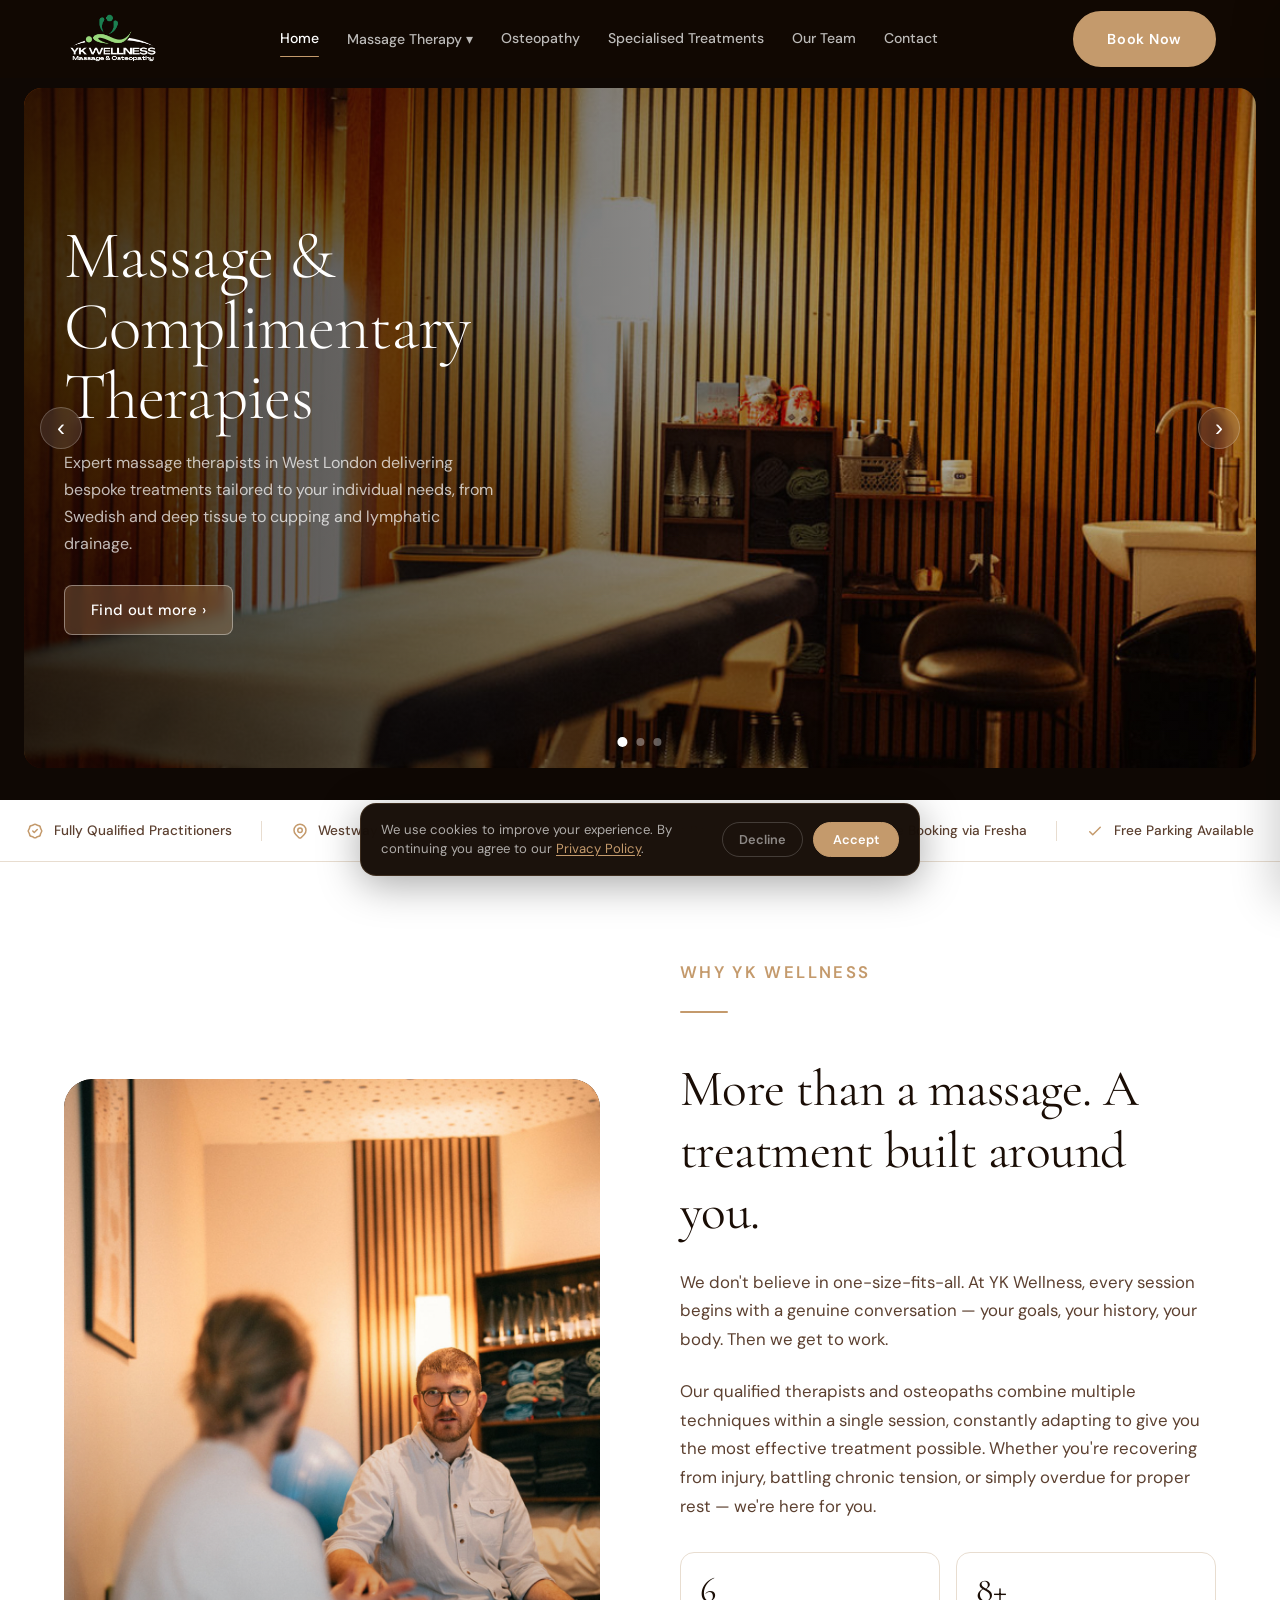
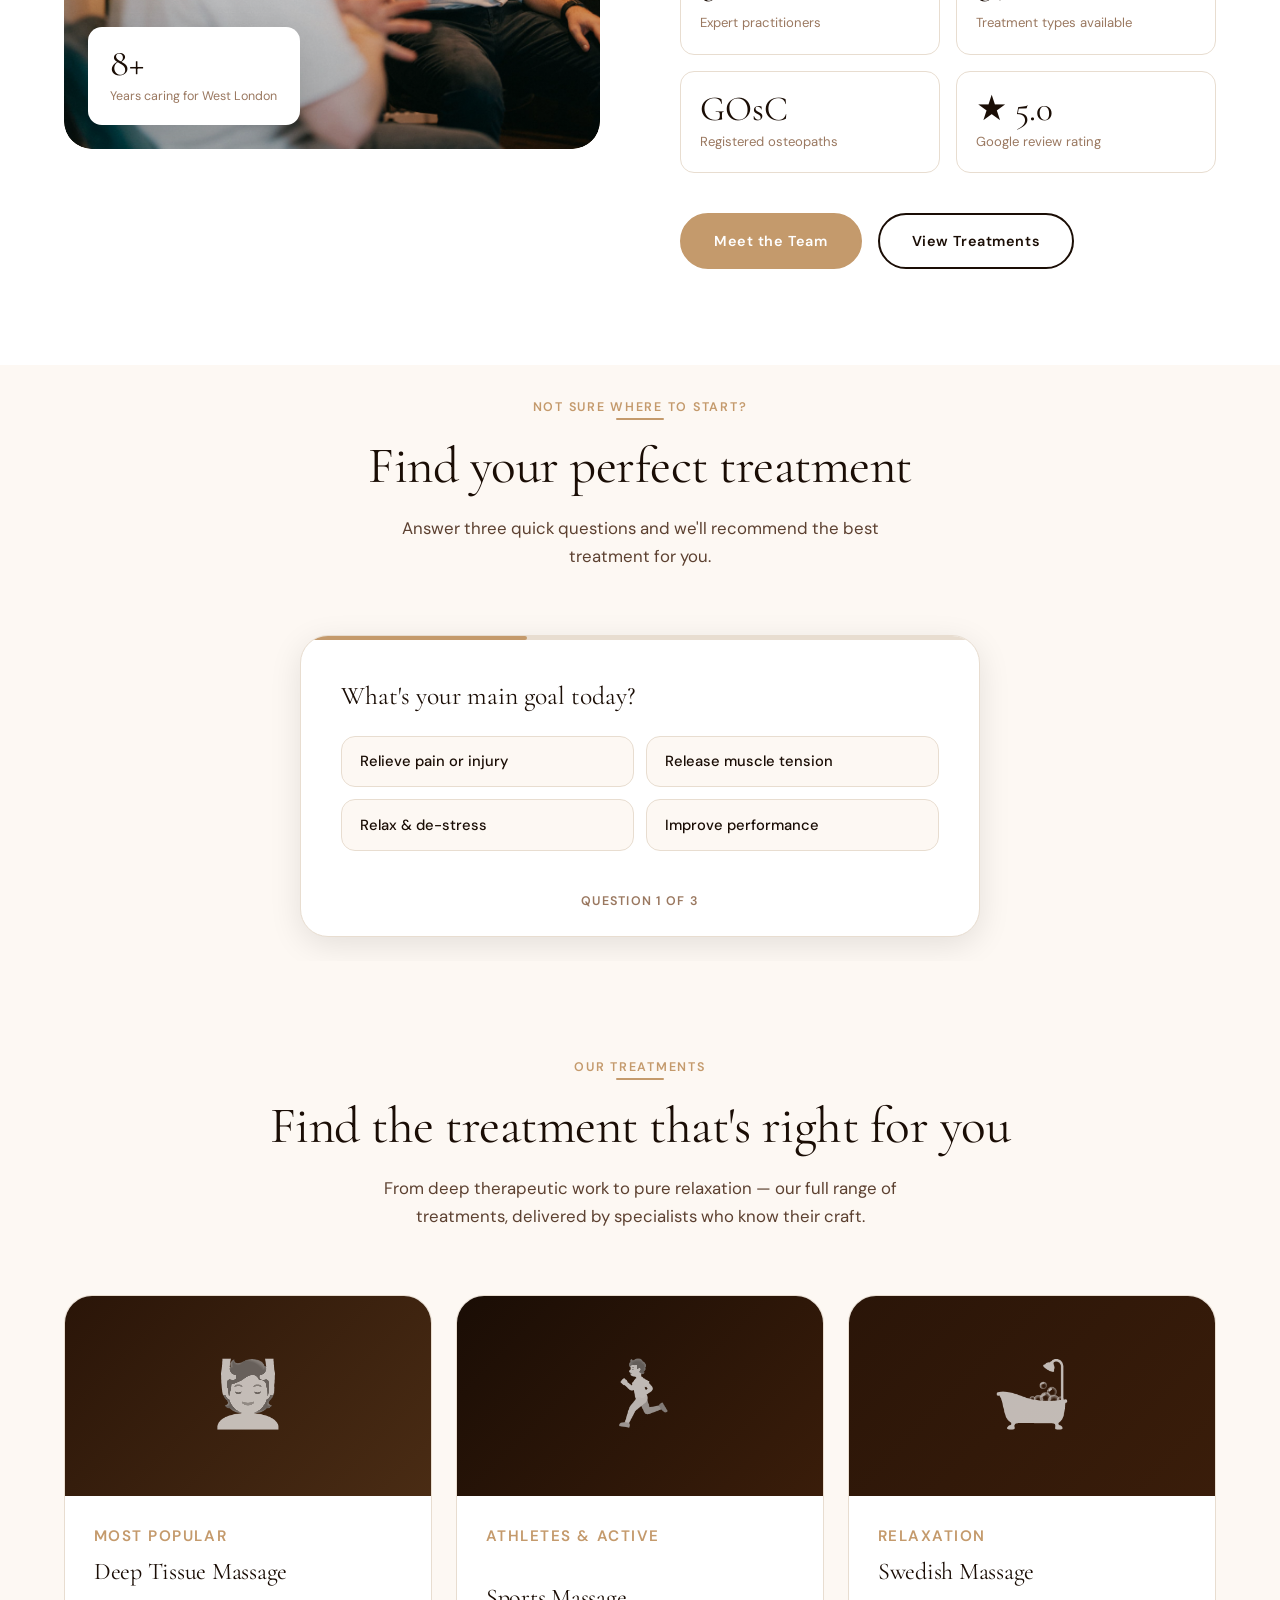
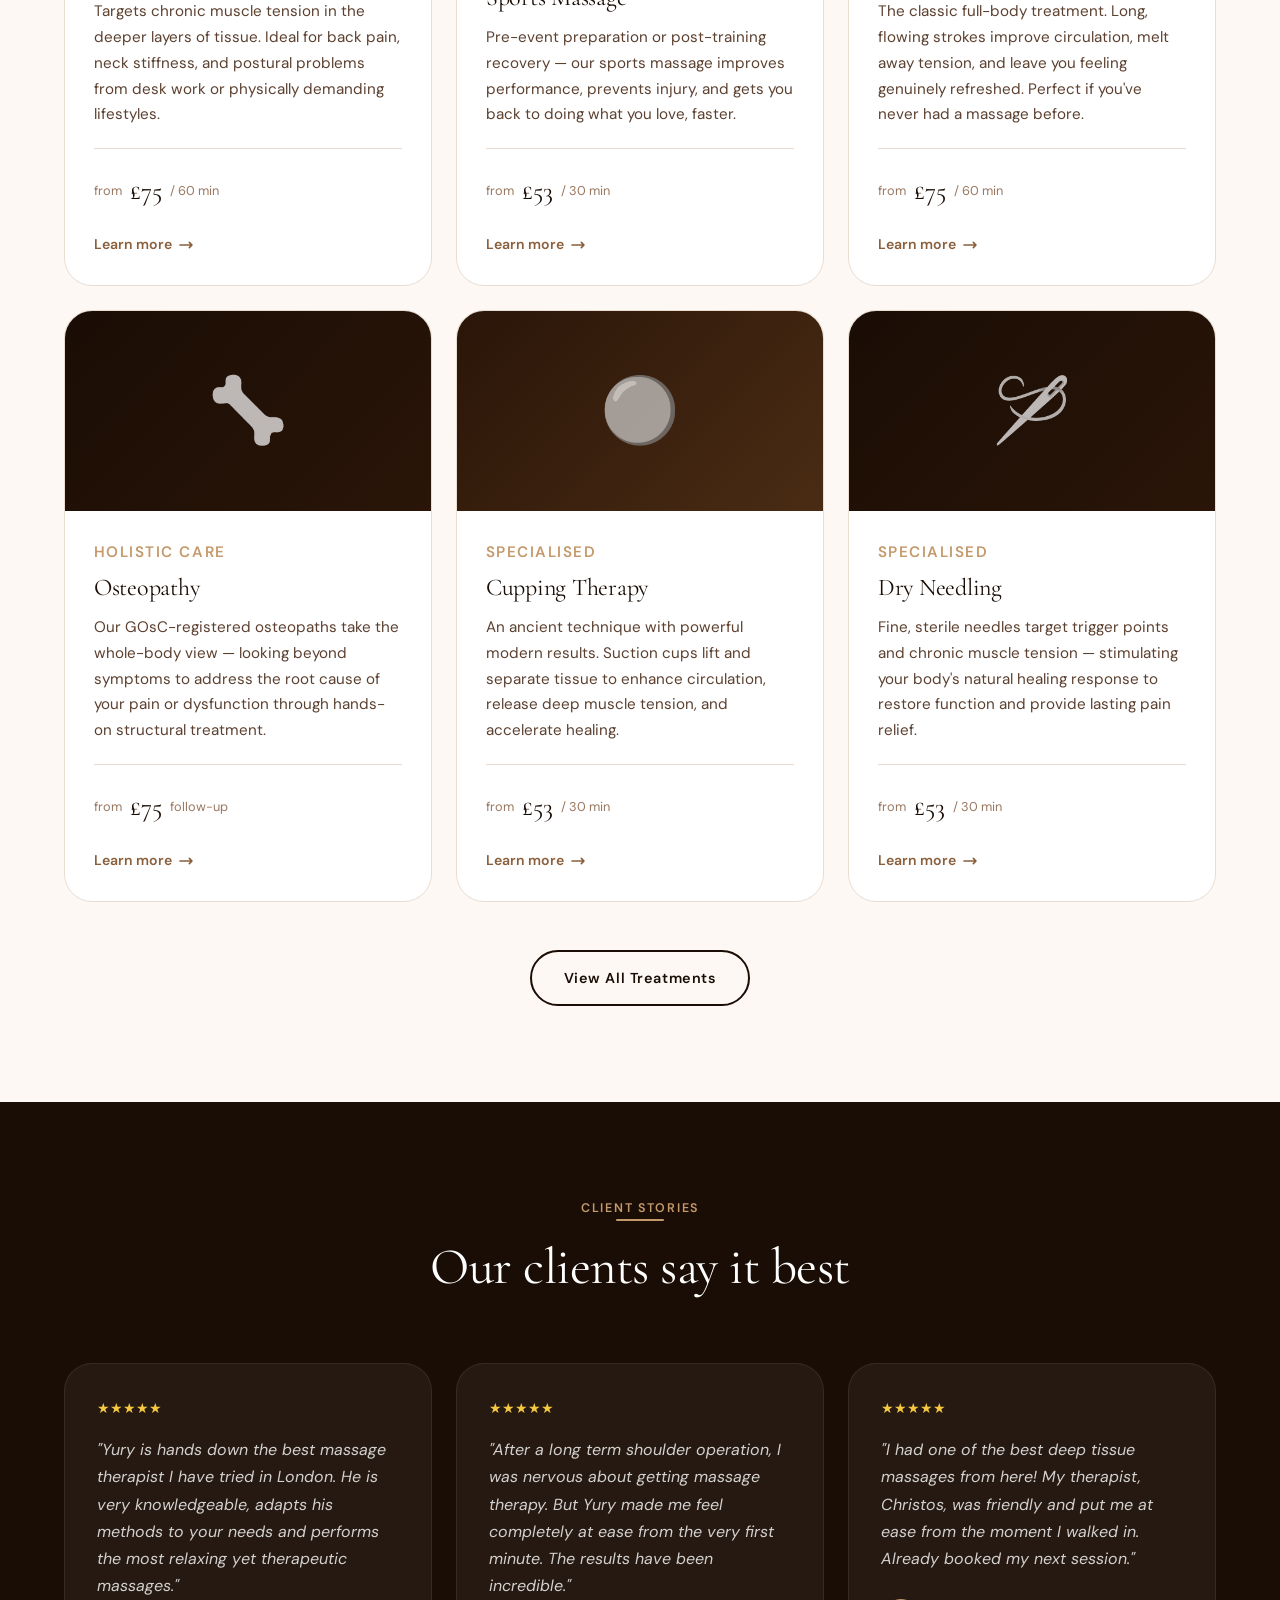
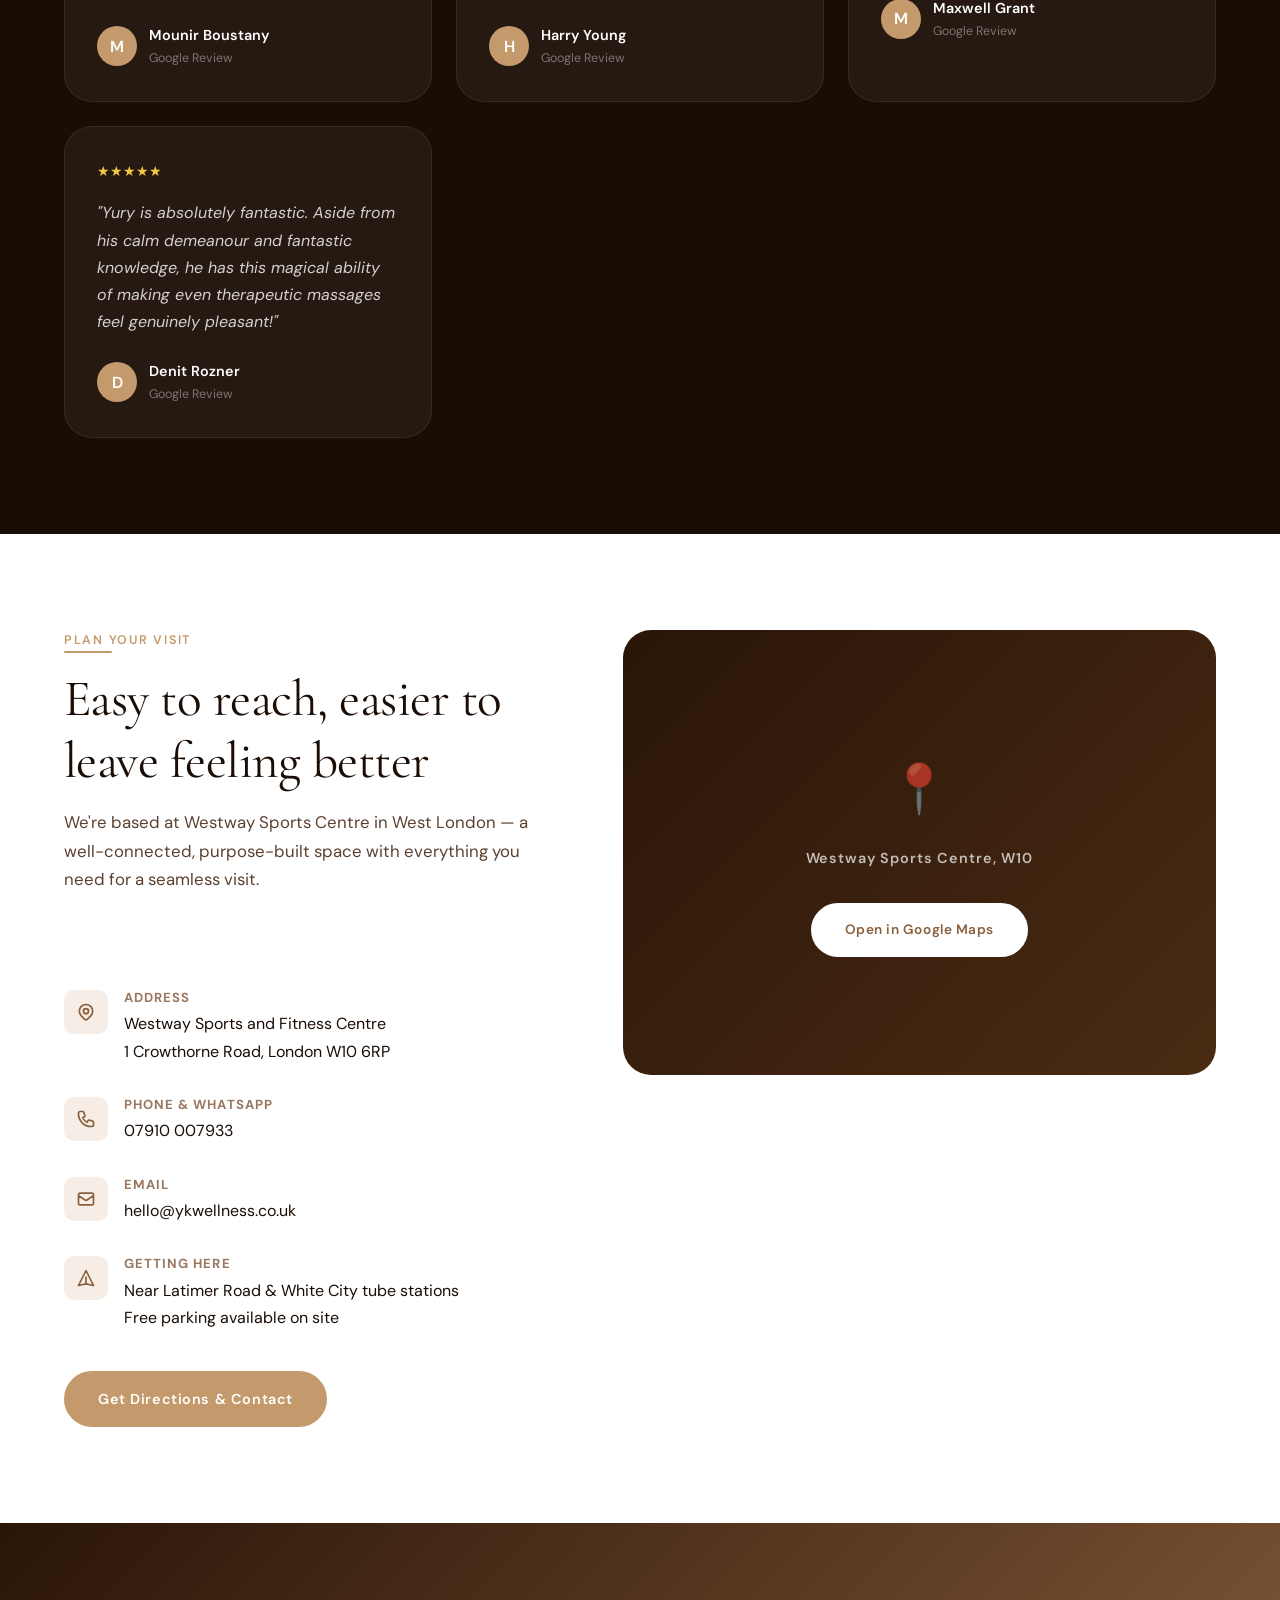
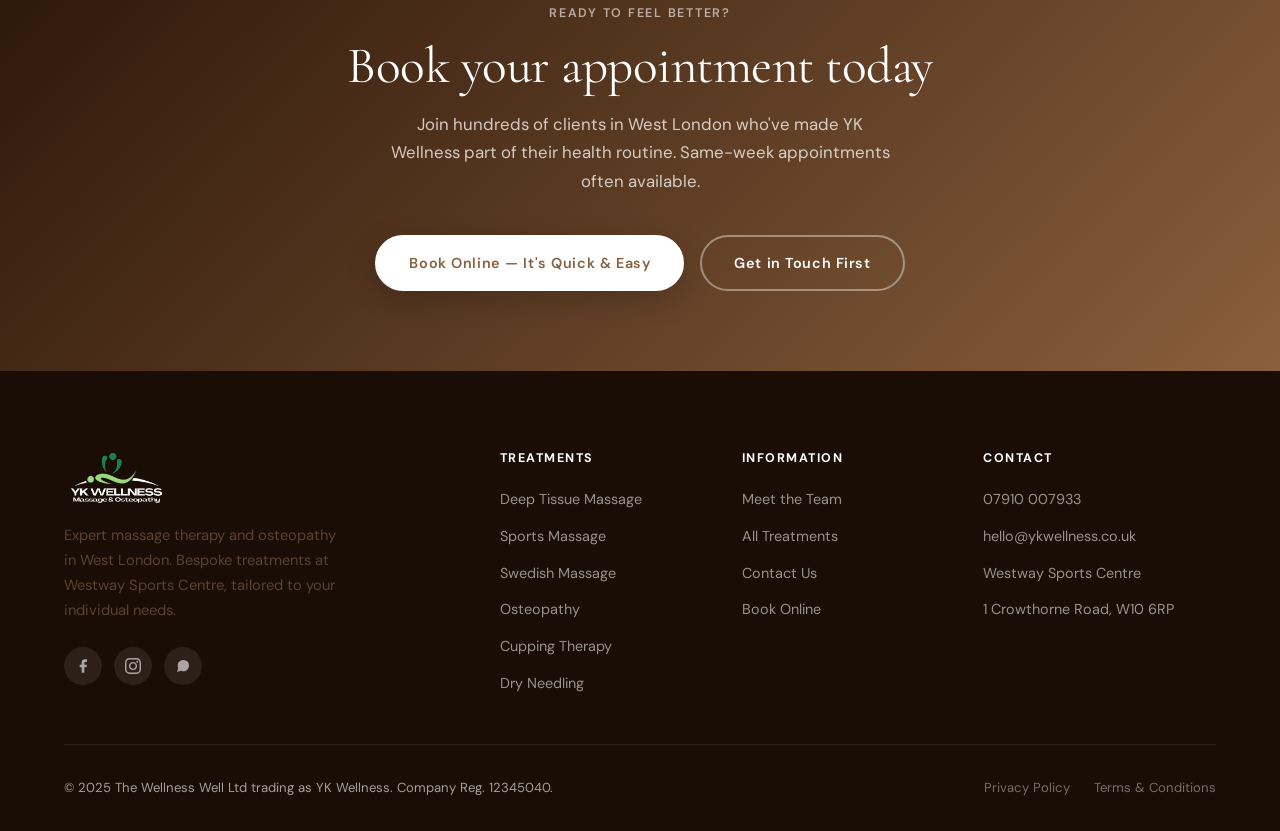
==== commit a7cdcb76: "BG Colour and images" ====
--- a/index.html
+++ b/index.html
@@ -10,6 +10,16 @@
   <link href="https://fonts.googleapis.com/css2?family=Cormorant+Garamond:ital,wght@0,300;0,400;0,600;1,300;1,400&family=DM+Sans:wght@400;500;600;700&display=swap" rel="stylesheet" />
   <link rel="icon" href="LOGOYKW.png" type="image/png" />
   <link rel="stylesheet" href="style.css" />
+  <!-- Open Graph / WhatsApp preview -->
+  <meta property="og:type" content="website" />
+  <meta property="og:url" content="https://srmarketing.live/" />
+  <meta property="og:title" content="YK Wellness | Massage Therapy & Osteopathy — West London" />
+  <meta property="og:description" content="Expert massage therapists and osteopaths in West London. Bespoke treatments at Westway Sports Centre tailored to you." />
+  <meta property="og:image" content="https://srmarketing.live/Cover_IMAGE.jpg" />
+  <meta property="og:image:width" content="1200" />
+  <meta property="og:image:height" content="630" />
+  <meta name="twitter:card" content="summary_large_image" />
+  <meta name="twitter:image" content="https://srmarketing.live/Cover_IMAGE.jpg" />
 </head>
 <body>
 
@@ -148,7 +158,7 @@
     <div class="intro-split">
       <div class="intro-split__visual">
         <div class="intro-split__box">
-          🌿
+          <img src="treatment built around you.jpeg" alt="Treatment built around you" style="position:absolute;inset:0;width:100%;height:100%;object-fit:cover;object-position:center;">
         </div>
         <div class="intro-split__badge">
           <div class="intro-split__badge-num">8+</div>
--- a/style.css
+++ b/style.css
@@ -34,7 +34,7 @@
 html { scroll-behavior: smooth; font-size: 16px; }
 body {
   font-family: var(--font-sans);
-  background: var(--ivory);
+  background: var(--charcoal);
   color: var(--charcoal);
   line-height: 1.7;
   -webkit-font-smoothing: antialiased;
@@ -581,8 +581,8 @@
   display: flex;
   align-items: center;
   justify-content: center;
-  gap: 2.5rem;
-  flex-wrap: wrap;
+  gap: 1.8rem;
+  flex-wrap: nowrap;
 }
 .trust-item {
   display: flex;
